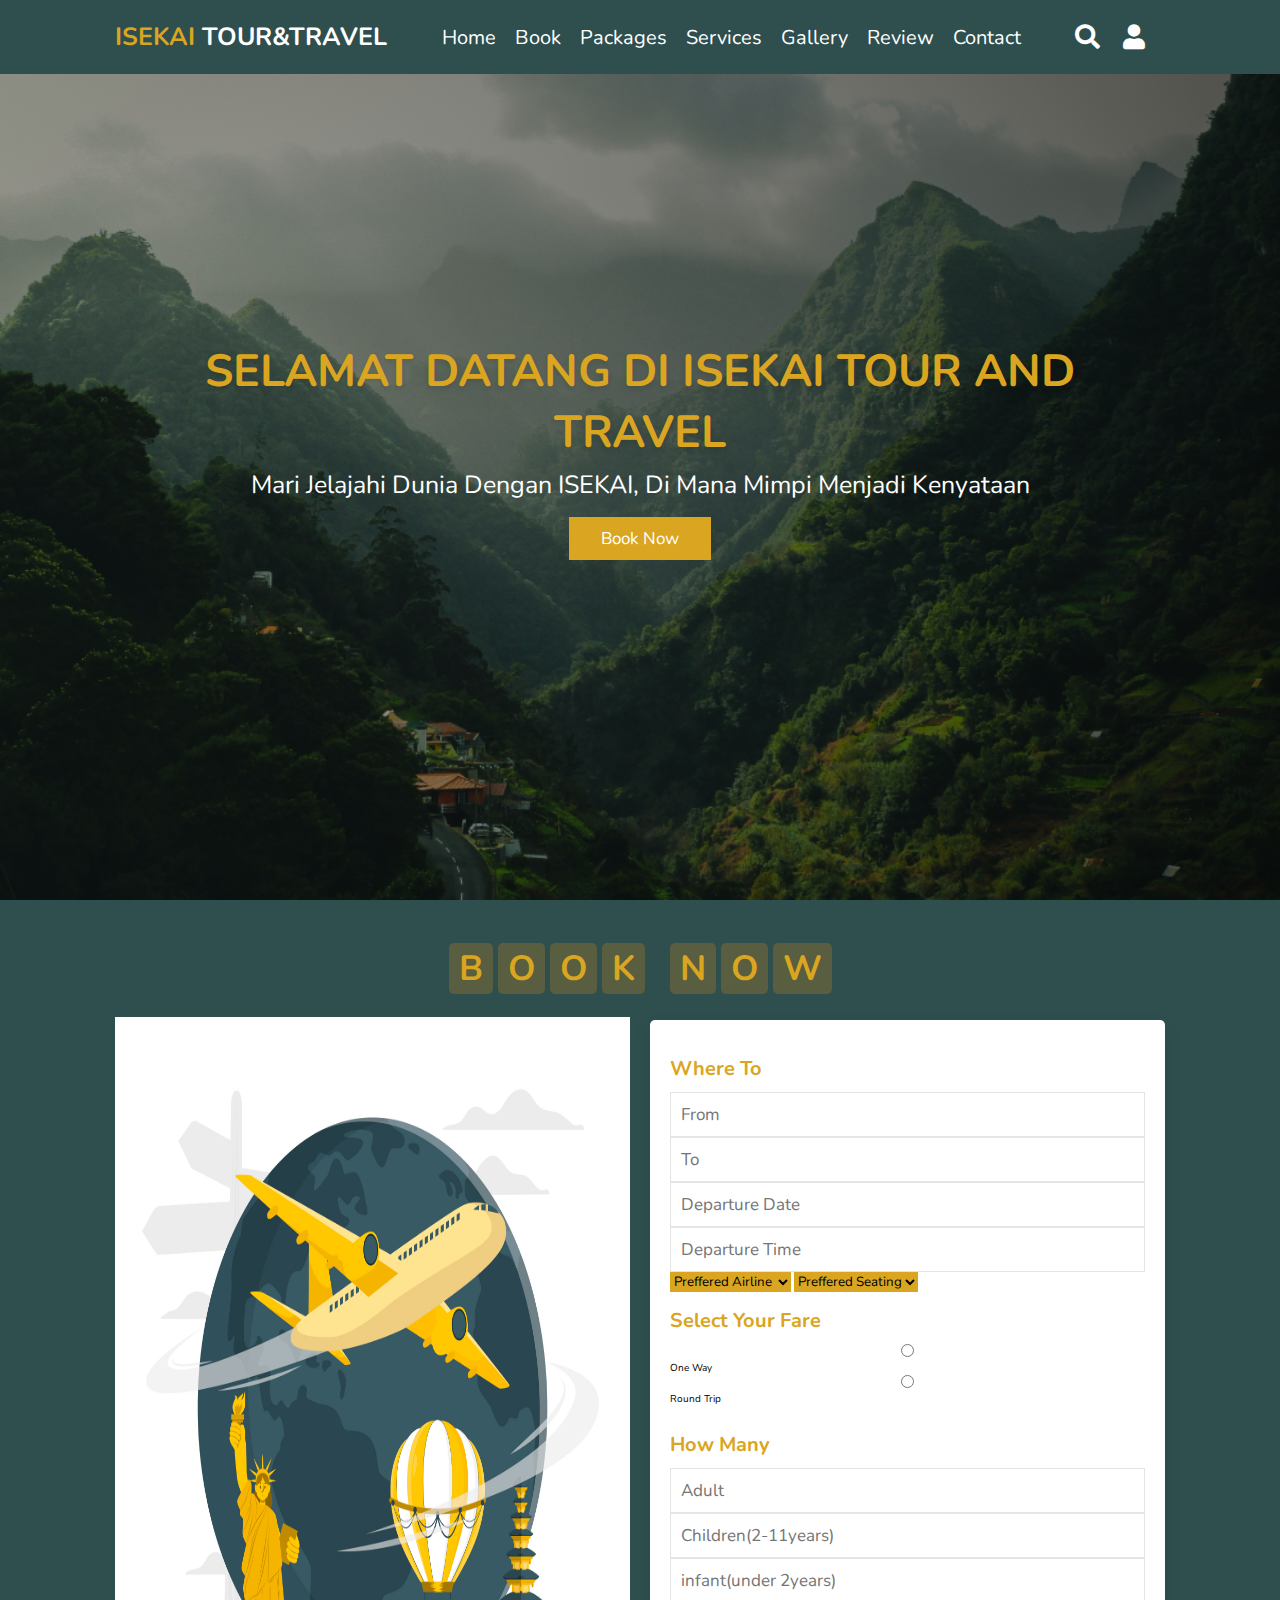
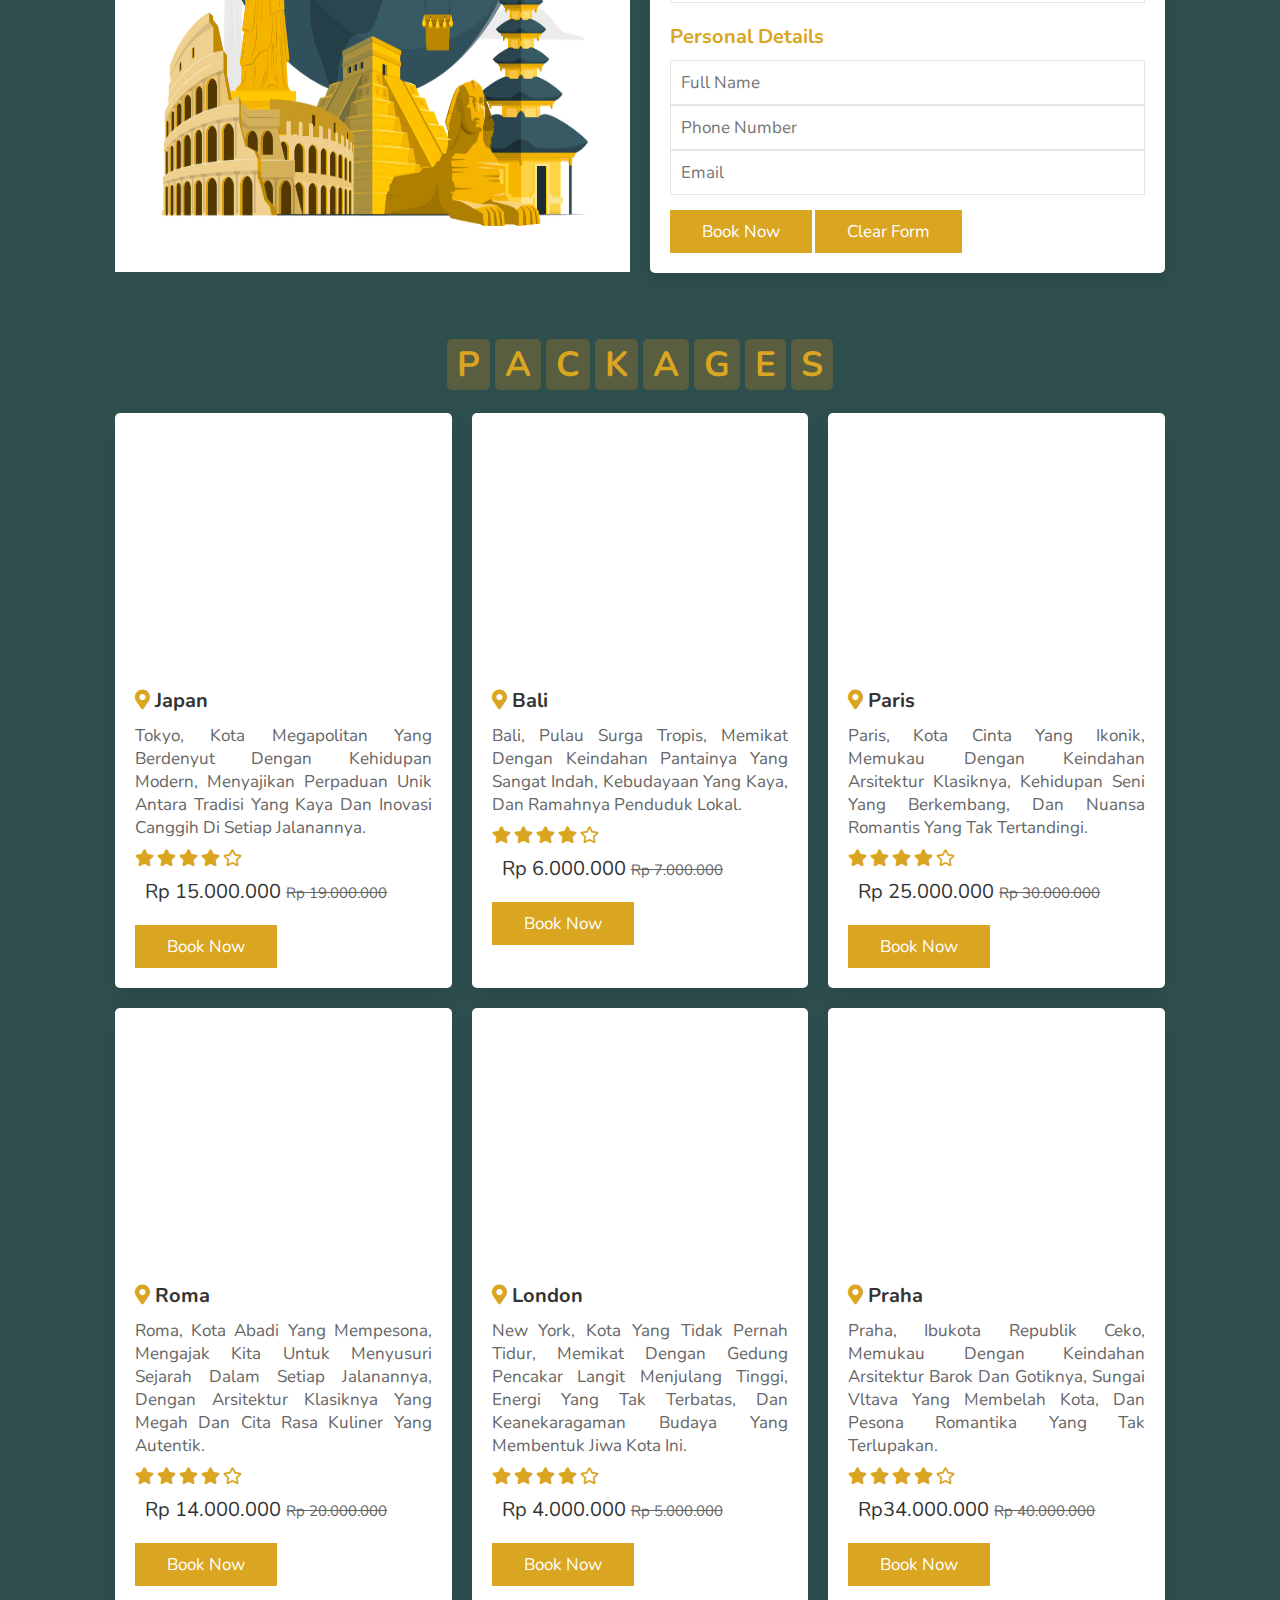
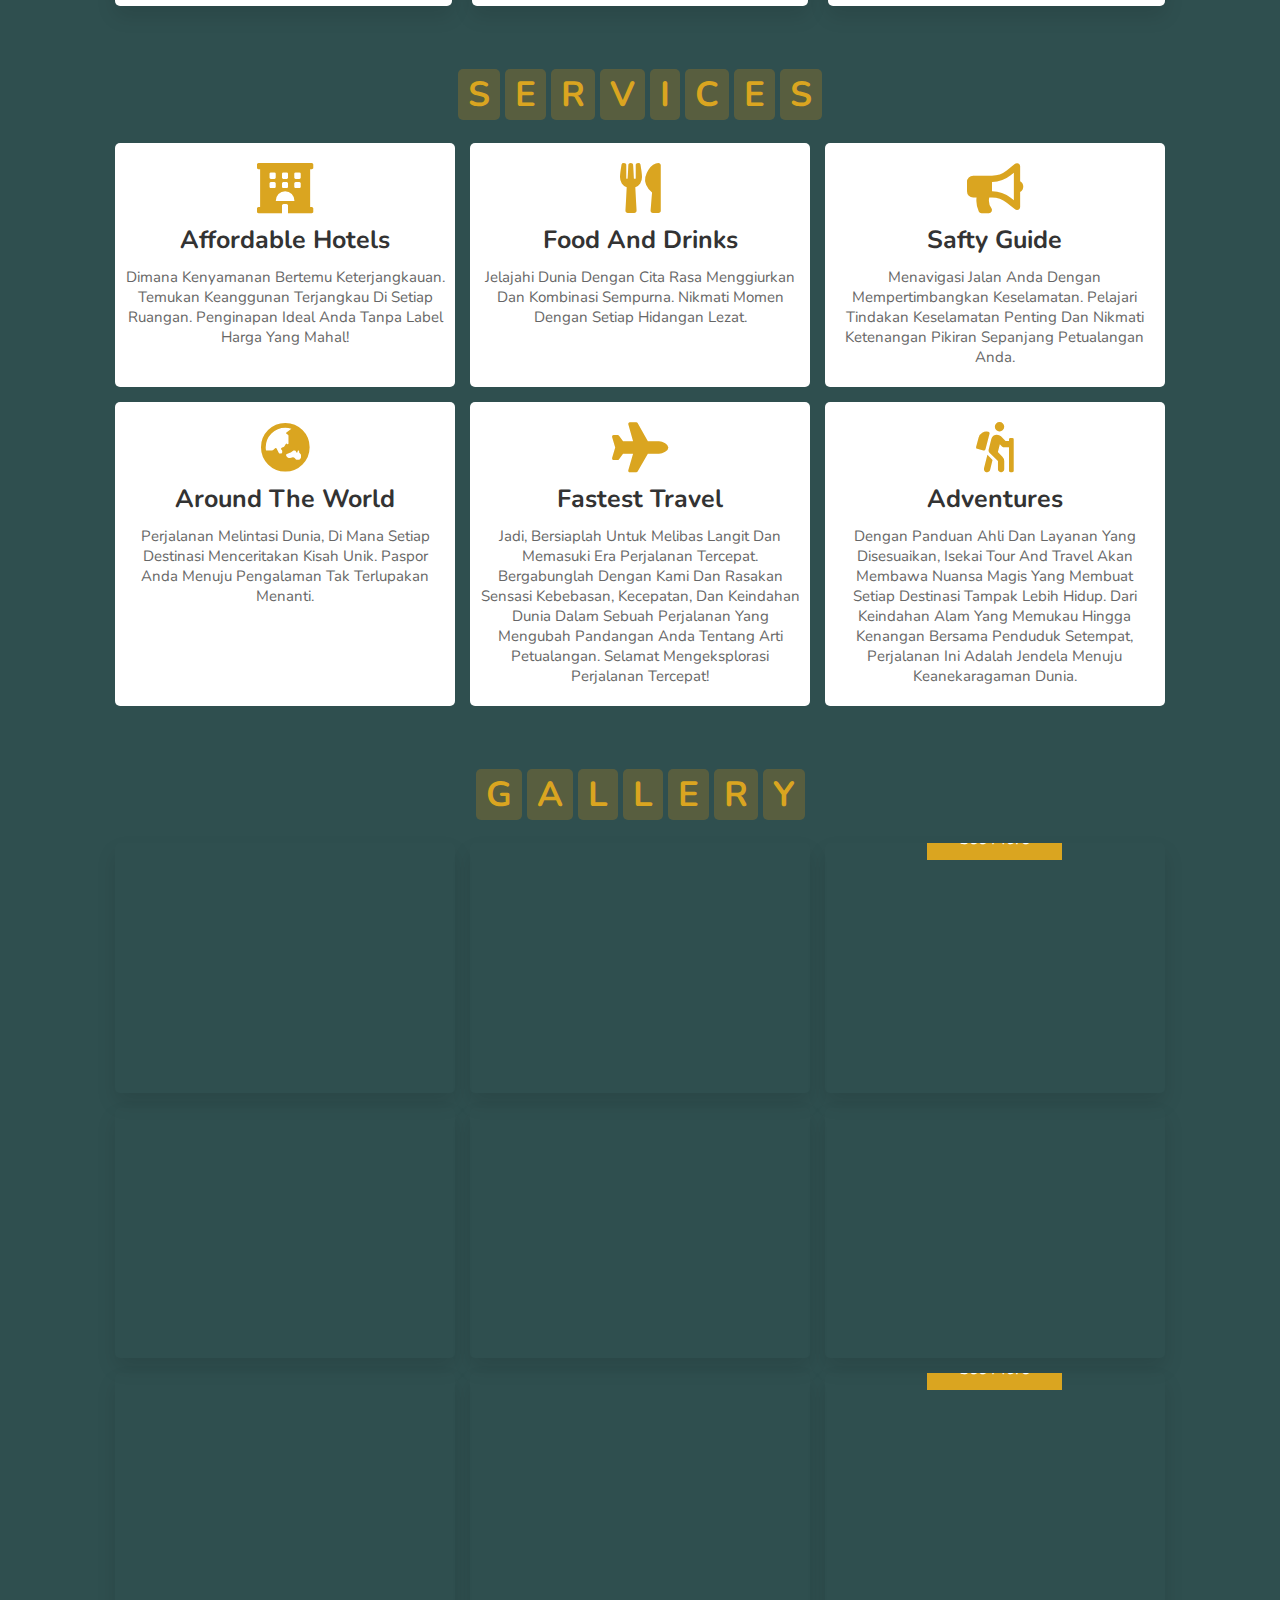
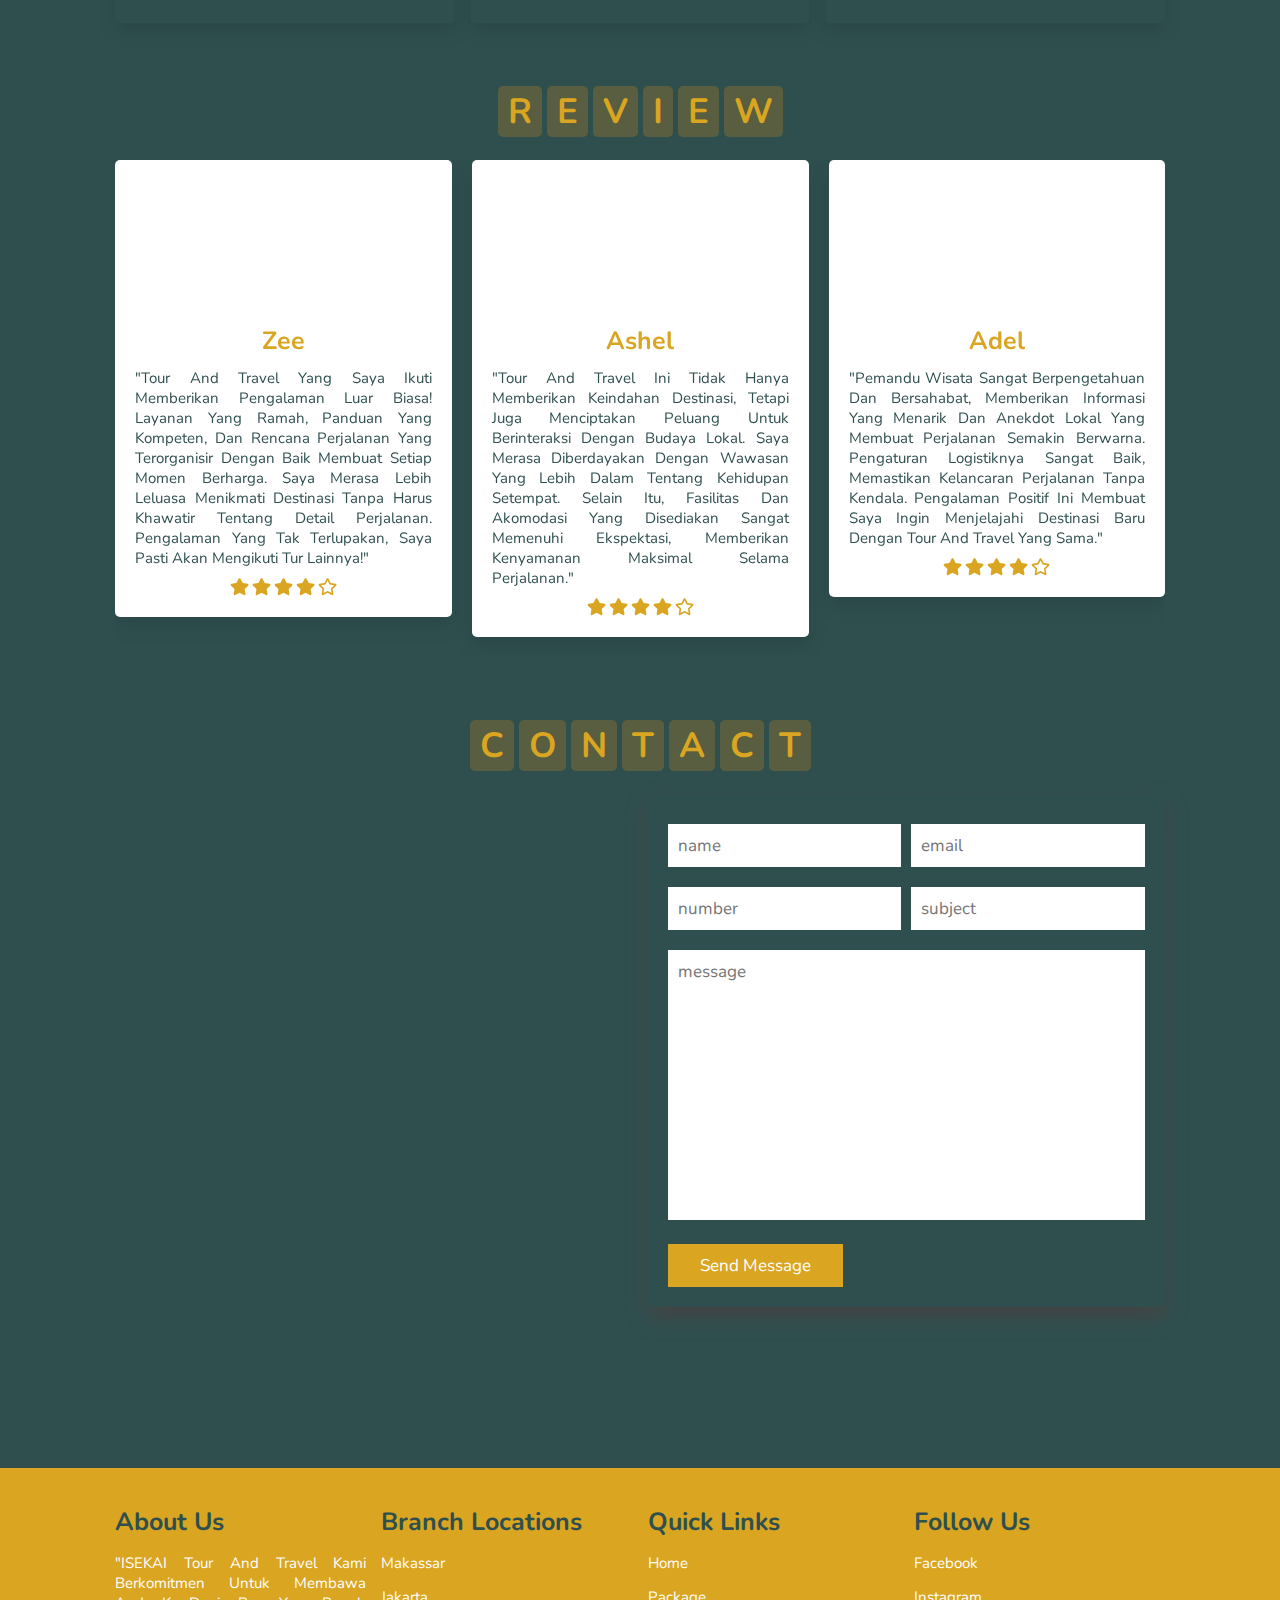
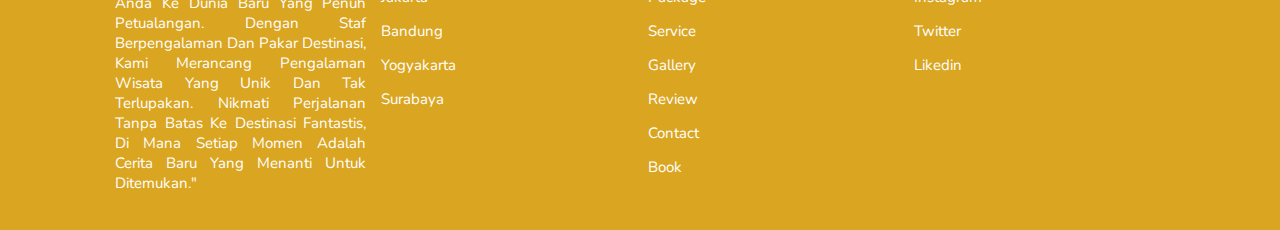
==== cps.html @ 2e924a00 "first commit" ====
<!DOCTYPE html>
<html lang="en">

<head>
    <meta charset="UTF-8">
    <meta http-equiv="X-UA-Compatible" content="IE=edge">
    <meta name="viewport" content="width=device-width, initial-scale=1.0">
    <title>isekai tour and travel </title>

    <link rel="stylesheet" href="https://cdn.jsdelivr.net/npm/swiper@11/swiper-bundle.min.css" />

    <link rel="stylesheet" href="https://cdnjs.cloudflare.com/ajax/libs/font-awesome/5.15.3/css/all.min.css">
    <link rel="stylesheet" href="CSS/cps.css">
</head>

<body>




    <script src="https://cdn.jsdelivr.net/npm/swiper@11/swiper-bundle.min.js"></script>
    <script src="JS/cps.js" defer></script>
    </head>
</body>


<header>

    <div id="menu-bar" class="fas fa-bars"></div>

    <a href="#" class="logo"><span>ISEKAI</span> tour&travel</a>
    <nav class="navbar">
        <a href="#home">home</a>
        <a href="#book">book</a>
        <a href="#packages">packages</a>
        <a href="#services">services</a>
        <a href="#gallery">gallery</a>
        <a href="#review">review</a>
        <a href="#contact">contact</a>
    </nav>

    <div class="icons">
        <i class="fas fa-search" id="search-btn"></i>
        <i class="fas fa-user" id="login-btn"></i>
    </div>

    <form action="" class="search-bar-container">
        <input type="search" id="search-bar" placeholder="search here...">
        <label for="search-bar" class="fas fa-search"></label>
    </form>
</header>





<div class="login-form-container">
    <i class="fas fa-times" id="form-close"></i>
    <form action="">
        <h3>login</h3>
        <input type="email" class="box" placeholder="enter your email">
        <input type="password" class="box" placeholder="enter your password">
        <input type="submit" value="login now" class="btn">
        <input type="checkbox" id="remember">
        <label for="remember">Remember me</label>
        <p>forgrt password? <a href="#">click here</a></p>
        <p>don't have and account? <a href="#">register now</a></p>
    </form>
</div>



<section class="home" id="home">
    <div class="content">

        <h3>Selamat datang di ISEKAI Tour and Travel</h3>
        <p> Mari jelajahi dunia dengan ISEKAI, di mana mimpi menjadi kenyataan</p>
        <a href="#" class="btn">book now</a>
    </div>
</section>



<section class="book" id="book">
    <h1 class="heading">
        <span>b</span>
        <span>o</span>
        <span>o</span>
        <span>k</span>
        <span class="space"></span>
        <span>n</span>
        <span>o</span>
        <span>w</span>
    </h1>
    <div class="row">

        <div class="image">
            <img src="asset/9388901.jpg" alt="">
        </div>

        <form action="">
            <div class="inputBox">
                <h3>where to</h3>
                <input type="text" id="input-group" placeholder="From">
                <input type="text" id="input-group" placeholder="To">
                <input type="text" id="input-group" placeholder="Departure Date">
                <input type="text" id="input-group" placeholder="Departure Time">
                <select id="input-group" style="background: goldenrod;">
                    <option value="">Preffered Airline</option>
                    <option value="">Garuda</option>
                    <option value="">Citilink</option>
                    <option value="">Sriwijaya</option>
                    <option value="">Lion air</option>
                    <option value="">Air Asia</option>
                    <option value="">QATAR Airways</option>
                    <option value="">Emirates</option>
                    <option value="">ETIHAD Airways</option>
                </select>
                <select id="input-group" style="background: goldenrod;">
                    <option value="">Preffered Seating</option>
                    <option value="">Economy Class</option>
                    <option value="">Business Class</option>
                    <option value="">First Class</option>
                </select>
                <div class="inputBox">
                    <h3>Select Your Fare</h3>
                    <input type="radio" id="input-group" name="r">
                    <label class="text-white" for="input-group">One Way</label>
                    <input type="radio" id="input-group" name="r">
                    <label class="text-white" for="input-group">Round Trip</label>
                </div>
            </div>
            <div class="inputBox">
                <h3>how many</h3>
                <input type="number" id="input-group" placeholder="Adult">
                <input type="number" id="input-group" placeholder="Children(2-11years)">
                <input type="number" id="input-group" placeholder="infant(under 2years)">
            </div>
            <div class="inputBox">
                <h3>Personal Details</h3>
                <input type="text" id="input-group" placeholder="Full Name">
                <input type="number" id="input-group" placeholder="Phone Number">
                <input type="email" id="input-group1" placeholder="Email">
            </div>
            <input type="submit" class="btn" value="book now">
            <button type="reset" class="btn btn-primary">Clear Form</button>
        </form>
    </div>
</section>




<section class="packages" id="packages">
    <h1 class="heading">
        <span>p</span>
        <span>a</span>
        <span>c</span>
        <span>k</span>
        <span>a</span>
        <span>g</span>
        <span>e</span>
        <span>s</span>

    </h1>

    <div class="box-container">
        <div class="box">
            <img decoding="async" src="asset/tokyo-cityscape-skyline.jpg" alt="">
            <div class="content">
                <h3><i class="fas fa-map-marker-alt"></i> japan </h3>
                <p>Tokyo, kota megapolitan yang berdenyut dengan kehidupan modern, menyajikan perpaduan unik antara
                    tradisi yang kaya dan inovasi canggih di setiap jalanannya.</p>
                <div class="stars">
                    <i class="fas fa-star"></i>
                    <i class="fas fa-star"></i>
                    <i class="fas fa-star"></i>
                    <i class="fas fa-star"></i>
                    <i class="far fa-star"></i>
                </div>
                <div class="price"> Rp 15.000.000 <span>Rp 19.000.000</span></div>
                <a href="#" class="btn">book now</a>
            </div>
        </div>

        <div class="box">
            <img decoding="async" src="asset/bali.jpg" alt="">
            <div class="content">
                <h3><i class="fas fa-map-marker-alt"></i> Bali </h3>
                <p>Bali, pulau surga tropis, memikat dengan keindahan pantainya yang sangat indah, kebudayaan yang kaya,
                    dan ramahnya penduduk lokal.</p>
                <div class="stars">
                    <i class="fas fa-star"></i>
                    <i class="fas fa-star"></i>
                    <i class="fas fa-star"></i>
                    <i class="fas fa-star"></i>
                    <i class="far fa-star"></i>
                </div>
                <div class="price"> Rp 6.000.000 <span>Rp 7.000.000 </span></div>
                <a href="#" class="btn">book now</a>
            </div>
        </div>

        <div class="box">
            <img decoding="async" src="asset/paris.jpg" alt="">
            <div class="content">
                <h3><i class="fas fa-map-marker-alt"></i> Paris </h3>
                <p>Paris, kota cinta yang ikonik, memukau dengan keindahan arsitektur klasiknya, kehidupan seni yang
                    berkembang, dan nuansa romantis yang tak tertandingi.</p>
                <div class="stars">
                    <i class="fas fa-star"></i>
                    <i class="fas fa-star"></i>
                    <i class="fas fa-star"></i>
                    <i class="fas fa-star"></i>
                    <i class="far fa-star"></i>
                </div>
                <div class="price"> Rp 25.000.000 <span>Rp 30.000.000 </span></div>
                <a href="#" class="btn">book now</a>
            </div>
        </div>

        <div class="box">
            <img decoding="async" src="asset/roma.jpg" alt="">
            <div class="content">
                <h3><i class="fas fa-map-marker-alt"></i> Roma </h3>
                <p>
                    Roma, kota abadi yang mempesona, mengajak kita untuk menyusuri sejarah dalam setiap jalanannya,
                    dengan arsitektur klasiknya yang megah dan cita rasa kuliner yang autentik.</p>
                <div class="stars">
                    <i class="fas fa-star"></i>
                    <i class="fas fa-star"></i>
                    <i class="fas fa-star"></i>
                    <i class="fas fa-star"></i>
                    <i class="far fa-star"></i>
                </div>
                <div class="price"> Rp 14.000.000 <span>Rp 20.000.000 </span></div>
                <a href="#" class="btn">book now</a>
            </div>
        </div>

        <div class="box">
            <img decoding="async" src="asset/newyork.jpg" alt="">
            <div class="content">
                <h3><i class="fas fa-map-marker-alt"></i> London </h3>
                <p>
                    New York, kota yang tidak pernah tidur, memikat dengan gedung pencakar langit menjulang tinggi,
                    energi yang tak terbatas, dan keanekaragaman budaya yang membentuk jiwa kota ini.</p>
                <div class="stars">
                    <i class="fas fa-star"></i>
                    <i class="fas fa-star"></i>
                    <i class="fas fa-star"></i>
                    <i class="fas fa-star"></i>
                    <i class="far fa-star"></i>
                </div>
                <div class="price"> Rp 4.000.000 <span>Rp 5.000.000 </span></div>
                <a href="#" class="btn">book now</a>
            </div>
        </div>

        <div class="box">
            <img decoding="async" src="asset/chezky.jpg" alt="">
            <div class="content">
                <h3><i class="fas fa-map-marker-alt"></i> Praha </h3>
                <p>Praha, ibukota Republik Ceko, memukau dengan keindahan arsitektur barok dan gotiknya, sungai Vltava
                    yang membelah kota, dan pesona romantika yang tak terlupakan.</p>
                <div class="stars">
                    <i class="fas fa-star"></i>
                    <i class="fas fa-star"></i>
                    <i class="fas fa-star"></i>
                    <i class="fas fa-star"></i>
                    <i class="far fa-star"></i>
                </div>
                <div class="price"> Rp34.000.000 <span>Rp 40.000.000</span></div>
                <a href="#" class="btn">book now</a>
            </div>
        </div>
    </div>
</section>






<section class="services" id="services">
    <h1 class="heading">
        <span>s</span>
        <span>e</span>
        <span>r</span>
        <span>v</span>
        <span>i</span>
        <span>c</span>
        <span>e</span>
        <span>s</span>
    </h1>

    <div class="box-container">
        <div class="box">
            <i class="fas fa-hotel"></i>
            <h3>affordable hotels</h3>
            <p>Dimana Kenyamanan Bertemu Keterjangkauan. Temukan Keanggunan Terjangkau di Setiap Ruangan. Penginapan
                Ideal Anda Tanpa Label Harga yang Mahal!</p>
        </div>
        <div class="box">
            <i class="fas fa-utensils"></i>
            <h3>food and drinks</h3>
            <p>Jelajahi Dunia dengan Cita Rasa Menggiurkan dan Kombinasi Sempurna. Nikmati Momen dengan Setiap Hidangan
                Lezat.</p>
        </div>
        <div class="box">
            <i class="fas fa-bullhorn"></i>
            <h3>safty guide</h3>
            <p>Menavigasi Jalan Anda dengan mempertimbangkan Keselamatan. Pelajari Tindakan Keselamatan Penting dan
                Nikmati Ketenangan Pikiran Sepanjang Petualangan Anda.</p>
        </div>
        <div class="box">
            <i class="fas fa-globe-asia"></i>
            <h3>around the world</h3>
            <p>Perjalanan Melintasi Dunia, Di Mana Setiap Destinasi Menceritakan Kisah Unik. Paspor Anda menuju
                Pengalaman Tak Terlupakan Menanti.</p>
        </div>
        <div class="box">
            <i class="fas fa-plane"></i>
            <h3>fastest travel</h3>
            <p>Jadi, bersiaplah untuk melibas langit dan memasuki era perjalanan tercepat. Bergabunglah dengan kami dan
                rasakan sensasi kebebasan, kecepatan, dan keindahan dunia dalam sebuah perjalanan yang mengubah
                pandangan Anda tentang arti petualangan. Selamat mengeksplorasi perjalanan tercepat!</p>
        </div>
        <div class="box">
            <i class="fas fa-hiking"></i>
            <h3>adventures</h3>
            <p>Dengan panduan ahli dan layanan yang disesuaikan, isekai tour and travel akan membawa nuansa magis yang
                membuat setiap destinasi tampak lebih hidup. Dari keindahan alam yang memukau hingga kenangan bersama
                penduduk setempat, perjalanan ini adalah jendela menuju keanekaragaman dunia.</p>
        </div>
    </div>
</section>






<section class="gallery" id="gallery">
    <h1 class="heading">
        <span>g</span>
        <span>a</span>
        <span>l</span>
        <span>l</span>
        <span>e</span>
        <span>r</span>
        <span>y</span>
    </h1>


    <div class="box-container">
        <div class="box">
            <img decoding="async" src="asset/tr1.jpg" alt="">
            <div class="content">
                <h3>amazing places</h3>
                <p>Mengelilingi keajaiban sejarah dan keindahan arsitektur di Roma bersama tour and travel, sebuah
                    pengalaman yang tak terlupakan.</p>
                <a href="#" class="btn">see more</a>
            </div>
        </div>
        <div class="box">
            <img decoding="async" src="asset/tr2.jpg" alt="">
            <div class="content">
                <h3>amazing places</h3>
                <p>
                    "Menikmati pesona romantisme Paris melalui perjalanan yang diselenggarakan oleh tour and travel,
                    suatu pengalaman yang memikat hati.</p>
                <a href="#" class="btn">see more</a>
            </div>
        </div>
        <div class="box">
            <img decoding="async" src="asset/tr3.jpg" alt="">
            <div class="content">
                <h3>amazing places</h3>
                <p>Merasakan pesona spiritual dan keindahan alam Nusa Penida melalui perjalanan ajaib bersama tour and
                    travel, sebuah pengalaman yang menghubungkan dengan kekayaan budaya dan kealamian pulau ini.</p>
                <a href="#" class="btn">see more</a>
            </div>
        </div>
        <div class="box">
            <img decoding="async" src="asset/tr4.jpg" alt="">
            <div class="content">
                <h3>amazing places</h3>
                <p>Menyelami kehidupan futuristik dan keunikan budaya di Tokyo melalui tour and travel, suatu
                    petualangan yang menghadirkan keajaiban modern dan tradisional.</p>
                <a href="#" class="btn">see more</a>
            </div>
        </div>
        <div class="box">
            <img decoding="async" src="asset/tr5.jpg" alt="">
            <div class="content">
                <h3>amazing places</h3>
                <p>Menjelajahi pesona kota Amsterdam yang penuh warna dan keindahan alamnya melalui layanan tour and
                    travel, suatu perjalanan yang memukau dan memikat jiwa.</p>
                <a href="#" class="btn">see more</a>
            </div>
        </div>
        <div class="box">
            <img decoding="async" src="asset/tr6.jpg" alt="">
            <div class="content">
                <h3>amazing places</h3>
                <p>Menyaksikan gemerlapnya kota New York dengan skyline yang megah, bersama tour and travel untuk
                    pengalaman tak terlupakan di pusat kreativitas dan kehidupan perkotaan.</p>
                <a href="#" class="btn">see more</a>
            </div>
        </div>
        <div class="box">
            <img decoding="async" src="asset/tr7.jpg" alt="">
            <div class="content">
                <h3>amazing places</h3>
                <p>Menyelami hiruk-pikuk kota Tokyo, dari gemerlapnya pusat perbelanjaan hingga ketenangan taman-taman
                    tradisional, bersama tour and travel untuk merasakan keajaiban kontras dalam satu perjalanan.</p>
                <a href="#" class="btn">see more</a>
            </div>
        </div>
        <div class="box">
            <img decoding="async" src="asset/tr8.jpg" alt="">
            <div class="content">
                <h3>amazing places</h3>
                <p>Menyusuri kecantikan alam Thailand, menjelajahi kuil-kuil megah, dan menikmati kelezatan masakan
                    lokal bersama tour and travel, sebuah petualangan yang memperkaya jiwa di tanah Thai.</p>
                <a href="#" class="btn">see more</a>
            </div>
        </div>
        <div class="box">
            <img decoding="async" src="asset/tr9.jpg" alt="">
            <div class="content">
                <h3>amazing places</h3>
                <p>Menemukan surga bawah laut dan keindahan pulau tersembunyi di Raja Ampat, melalui petualangan
                    eksploratif bersama tour and travel yang membuka pintu ke keajaiban alam yang belum tersentuh.</p>
                <a href="#" class="btn">see more</a>
            </div>
        </div>
    </div>
</section>





<section class="review" id="review">
    <h1 class="heading">
        <span>r</span>
        <span>e</span>
        <span>v</span>
        <span>i</span>
        <span>e</span>
        <span>w</span>
    </h1>
    <div class="swiper mySwiper review-slider">
        <div class="swiper-wrapper wrapper">
            <div class="swiper-slide">
                <div class="box">
                    <img decoding="async" src="asset/r1.jpg" alt="">
                    <h3>Zee</h3>
                    <p>"Tour and travel yang saya ikuti memberikan pengalaman luar biasa! Layanan yang ramah, panduan
                        yang kompeten, dan rencana perjalanan yang terorganisir dengan baik membuat setiap momen
                        berharga. Saya merasa lebih leluasa menikmati destinasi tanpa harus khawatir tentang detail
                        perjalanan. Pengalaman yang tak terlupakan, saya pasti akan mengikuti tur lainnya!"</p>
                    <div class="stars">
                        <i class="fas fa-star"></i>
                        <i class="fas fa-star"></i>
                        <i class="fas fa-star"></i>
                        <i class="fas fa-star"></i>
                        <i class="far fa-star"></i>
                    </div>
                </div>
            </div>

            <div class="swiper-slide">
                <div class="box">
                    <img decoding="async" src="asset/r2.jpg" alt="">
                    <h3>Ashel</h3>
                    <p>
                        "Tour and travel ini tidak hanya memberikan keindahan destinasi, tetapi juga menciptakan peluang
                        untuk berinteraksi dengan budaya lokal. Saya merasa diberdayakan dengan wawasan yang lebih dalam
                        tentang kehidupan setempat. Selain itu, fasilitas dan akomodasi yang disediakan sangat memenuhi
                        ekspektasi, memberikan kenyamanan maksimal selama perjalanan."</p>
                    <div class="stars">
                        <i class="fas fa-star"></i>
                        <i class="fas fa-star"></i>
                        <i class="fas fa-star"></i>
                        <i class="fas fa-star"></i>
                        <i class="far fa-star"></i>
                    </div>
                </div>
            </div>

            <div class="swiper-slide">
                <div class="box">
                    <img decoding="async" src="asset/r3.jpg" alt="">
                    <h3>Adel</h3>
                    <p>"Pemandu wisata sangat berpengetahuan dan bersahabat, memberikan informasi yang menarik dan
                        anekdot lokal yang membuat perjalanan semakin berwarna. Pengaturan logistiknya sangat baik,
                        memastikan kelancaran perjalanan tanpa kendala. Pengalaman positif ini membuat saya ingin
                        menjelajahi destinasi baru dengan tour and travel yang sama."</p>
                    <div class="stars">
                        <i class="fas fa-star"></i>
                        <i class="fas fa-star"></i>
                        <i class="fas fa-star"></i>
                        <i class="fas fa-star"></i>
                        <i class="far fa-star"></i>
                    </div>
                </div>
            </div>

            <div class="swiper-slide">
                <div class="box">
                    <img decoding="async" src="asset/r5.jpg" alt="">
                    <h3>Freya</h3>
                    <p>"Saya sangat bersyukur telah memilih layanan tour and travel untuk liburan saya. Beragam pilihan
                        tur memungkinkan saya menyesuaikan pengalaman sesuai minat pribadi. Kombinasi antara kebebasan
                        eksplorasi dan panduan ahli menciptakan liburan yang menyenangkan dan berkesan. Dukungan penuh
                        dari tim tour and travel membuat perjalanan saya menjadi lebih lancar dan tanpa beban."</p>
                    <div class="stars">
                        <i class="fas fa-star"></i>
                        <i class="fas fa-star"></i>
                        <i class="fas fa-star"></i>
                        <i class="fas fa-star"></i>
                        <i class="far fa-star"></i>
                    </div>
                </div>
            </div>
        </div>
    </div>
</section>



<section class="contact" id="contact">
    <h1 class="heading">
        <span>c</span>
        <span>o</span>
        <span>n</span>
        <span>t</span>
        <span>a</span>
        <span>c</span>
        <span>t</span>
    </h1>
    <div class="row">
        <div class="img">
            <img decoding="async" src="asset/ggl.jpg" alt="">
        </div>
        <form action="">
            <div class="inputBox">
                <input type="text" placeholder="name">
                <input type="email" placeholder="email">
            </div>
            <div class="inputBox">
                <input type="number" placeholder="number">
                <input type="text" placeholder="subject">
            </div>
            <textarea placeholder="message" name="" cols="30" rows="10"></textarea>
            <input type="submit" class="btn" value="send message">
        </form>
    </div>
</section>





<section class="brand-container">
    <div class="swiper mySwiper brand-slider">
        <div class="swiper-wrapper wrapper">
            <div class="swiper-slide"><img decoding="async" src="maskapai/garuda.png" alt=""></div>
            <div class="swiper-slide"><img decoding="async" src="maskapai/citilink.png" alt=""></div>
            <div class="swiper-slide"><img decoding="async" src="maskapai/pol.png" alt=""></div>
            <div class="swiper-slide"><img decoding="async" src="maskapai/emirates.png" alt=""></div>
            <div class="swiper-slide"><img decoding="async" src="maskapai/etihad.png" alt=""></div>
            <div class="swiper-slide"><img decoding="async" src="maskapai/ion].png" alt=""></div>
            <div class="swiper-slide"><img decoding="async" src="maskapai/qatar.png" alt="">
            </div>
        </div>
</section>


<section class="footer">
    <div class="box-container">
        <div class="box">
            <h3>about us</h3>
            <p>
                "ISEKAI Tour and Travel kami berkomitmen untuk membawa Anda ke dunia baru yang penuh petualangan. Dengan
                staf berpengalaman dan pakar destinasi, kami merancang pengalaman wisata yang unik dan tak terlupakan.
                Nikmati perjalanan tanpa batas ke destinasi fantastis, di mana setiap momen adalah cerita baru yang
                menanti untuk ditemukan."</p>
        </div>
        <div class="box">
            <h3>branch locations</h3>
            <a href="#">Makassar</a>
            <a href="#">Jakarta</a>
            <a href="#">Bandung</a>
            <a href="#">Yogyakarta</a>
            <a href="#">Surabaya</a>
        </div>
        <div class="box">
            <h3>quick links</h3>
            <a href="#">home</a>
            <a href="#">package</a>
            <a href="#">service</a>
            <a href="#">gallery</a>
            <a href="#">review</a>
            <a href="#">contact</a>
            <a href="#">book</a>
        </div>
        <div class="box">
            <h3>follow us</h3>
            <a href="#">facebook</a>
            <a href="#">instagram</a>
            <a href="#">twitter</a>
            <a href="#">likedin</a>
        </div>
    </div>
---- CSS/cps.css ----
@import url('https://fonts.googleapis.com/css2?family=Nunito:wght@200;300;400;600;700&display=swap');

:root{
    --goldenrod:#daa520;
    background-color: darkslategray;
}

*{
    font-family: 'Nunito', sans-serif;
    margin: 0;
    padding: 0;
    box-sizing: border-box;
    text-transform: capitalize;
    outline: none;
    border: none;
    text-decoration: none;
    transition: all .2s linear;
}

*::selection{
    background:var(--goldenrod);
    color:#fff;
}

html{
    font-size:62.5%;
    overflow-x: hidden;
    scroll-padding-top: 6rem;
    scroll-behavior: smooth;
}

section{
    padding:2rem 9%;
}

.heading{
    text-align: center;
    padding:2.5rem 0;
}

.heading span{
   font-size: 3.5rem;
   background:rgba(255, 155, 0, .2);
   color:goldenrod;
   border-radius: .5rem;
   padding: .2rem 1rem;
}
.heading span.space{
    background:none;
}

.btn{
    display: inline-block;
    margin-top:1rem;
    background:var(--goldenrod);
    color:#fff;
    padding:.8rem 3rem;
    border: .2rem solid var(--goldenrod);
    cursor:pointer;
    font-size: 1.7rem;
}

.btn:hover{
    background: rgba(255,165,0,.2);
    color:var(--goldenrod);
}

header{
    position:fixed;
    top:0;
    left:0;
    right:0;
    background:darkslategray;
    z-index: 1000;
    display:flex;
    align-items:center;
    justify-content:space-between;
    padding: 2rem 9%;
}

header .logo{
    font-size: 2.5rem;
    font-weight: bolder;
    color: #fff;
    text-transform: uppercase;
}

header .logo span{
    color: var(--goldenrod);
}

header .navbar a{
    color: white;
    font-size: 2rem;
    margin: .8rem;
}
header .navbar a:hover{
    color:goldenrod;
}

header .icons i{
    font-size: 2.5rem;
    color: #fff;
    cursor:pointer;
    margin-right: 2rem;
}

header .icons i:hover{
    color: var(--goldenrod);
}

header .search-bar-container{
    position:absolute;
    top:100%;
    left: 0;
    right:0;
    padding:1.5rem 2rem;
    background:darkslategray;
    border-top: .1rem solid rgba(255,255,255,.2);
    display:flex;
    align-items:center;
    z-index:1001;
    clip-path: polygon(0 0, 100% 0, 100% 0, 0 0);
}

header .search-bar-container.active{
    clip-path: polygon(0 0, 100% 0, 100% 100%, 0 100%);
}

header .search-bar-container #search-bar{
    width:100%;
    padding:1rem;
    text-transform: none;
    color:goldenrod;
    font-size: 1.7rem;
    border-radius: .5rem;
}

header .search-bar-container label{
    color:#fff;
    cursor:pointer;
    font-size: 3rem;
    margin-left: 1.5rem;
}

header .search-bar-container label:hover{
    color: var(--goldenrod);
}

.login-form-container{
    position:fixed;
    top: -120%;
    left: 0;
    z-index: 10000;
    min-height: 100vh;
    width: 100%;
    background:rgba(0, 0,0,.7);
    display: flex;
    align-items:center;
    justify-content:center;

}

.login-form-container.active{
    top:0;
}

.login-form-container form{
    margin: 2rem;
    padding:1.5rem 2rem;
    border-radius: .5rem;
    background:#fff;
    width: 50rem;
}

.login-form-container form h3{
    font-size: 3rem;
    color: #444;
    text-transform: uppercase;
    text-align: center;
    padding:1rem 0;
}

.login-form-container form .box{
    width: 100%;
    padding:1rem;
    font-size: 1.7rem;
    color: #333;
    margin:.6rem 0;
    border: .1rem solid rgba(0,0,0,0.3);
    text-transform: none;
}

.login-form-container form .box:focus{
    border-color: var(--goldenrod);
}

.login-form-container form #remember{
    margin: 2rem 0;
}

.login-form-container form label{
    font-size: 1.5rem;
}

.login-form-container form .btn{
    display: block;
    width: 100%;
}

.login-form-container form p{
    padding:.5rem 0;
    font-size: 1.5rem;
    color: #666;
}

.login-form-container form p a{
    color:var(--goldenrod);
}

.login-form-container form p a:hover{
    color: #333;
    text-decoration:underline;
}

.login-form-container #form-close{
    position: absolute;
    top:2rem;
    right:3rem;
    font-size: 5rem;
    color: #fff;
    cursor: pointer;
}

#menu-bar{
    color: goldenrod;
    border:.1rem solid goldenrod;
    border-radius:.5rem;
    font-size: 3rem;
    padding:.5rem 1.2rem;
    cursor:pointer;
    display:none;
}

.home{
position: relative;
height: 100vh;
width: 100%;
background-image: linear-gradient(to left, rgba(0,0,0,0.6),rgba(0,0,0,0.3)),url(/asset/lp.jpg) ;
background-size: cover;
background-position: bottom center;
display: flex;
align-items: center;
justify-content: flex-start;
}

.home .content{
    text-align: center;
}

.home .content h3{
    font-size: 4.5rem;
    color: goldenrod;
    text-transform: uppercase;
    text-shadow: 0 .3rem .5rem rgba(0,0,0,.1);
}

.home .content p{
    font-size: 2.5rem;
    color: #fff;
   padding:.5rem 0;
}




.book .row{
    display:flex;
    flex-wrap: wrap;
    gap:2rem;
    align-items: center;
}

.book .row .image{
    flex: 1 1 40rem;
    
}

.book .row .image img{
    width: 100%;
    height: 855px;
}

.book .row form{
    flex: 1 1 40rem;
    padding:2rem;
    box-shadow:0 1rem 2rem rgba(0,0,0,.1);
    border-radius: .5rem;
    background-color: white;
}

.book .row form .inputBox{
    padding:.5rem 0;

}

.book .row form .inputBox input{
    width: 100%;
    padding:1rem;
    border:.1rem solid rgba(0,0,0,.1);
    font-size:1.7rem;
    color:#2f4f4f;
    text-transform: none;
}

.book .row form .inputBox h3{
    font-size: 2rem;
    padding:1rem 0;
    color:goldenrod;

}

.packages .box-container{
    display: flex;
    flex-wrap: wrap;
    gap:2rem;
}

.packages .box-container .box{
    flex: 1 1 30rem;
    border-radius: .5rem;
    overflow: hidden;
    box-shadow: 0 1rem 2rem rgba(0,0,0,.1);
    background-color: #fff;
}

.packages .box-container .box img{
    height:25rem;
    width: 100%;
    object-fit: cover;
}

.packages .box-container .box .content{
    padding:2rem;
}

.packages .box-container .box .content h3{
    font-size:2rem;
    color: #333;
}

.packages .box-container .box .content h3 i{
    color: var(--goldenrod);
}

.packages .box-container .box .content p{
    text-align: justify;
    font-size:1.7rem;
    color: #666;
    padding:1rem 0;
}

.packages .box-container .box .content .stars i{
    font-size:1.7rem;
    color: var(--goldenrod);
}

.packages .box-container .box .content .price{
    font-size: 2rem;
    color: #333;
    padding: 1rem;
}

.packages .box-container .box .content .price span{
    color: #666;
    font-size: 1.5rem;
    text-decoration: line-through;
}

.services .box-container{
    display:flex;
    flex-wrap: wrap;
    gap:1.5rem;
}

.services .box-container .box{
    flex: 1 1 30rem;
    border-radius: .5rem;
    padding: 1rem;
    text-align: center;
    background-color: white;
}

.services .box-container .box i{
    padding:1rem;
    font-size: 5rem;
    color: var(--goldenrod);
}

.services .box-container .box h3{
    font-size: 2.5rem;
    color:#333;
}

.services .box-container .box p{
    text-align: center;
    font-size: 1.5rem;
    color: #666;
    padding:1rem 0;
}

.services .box-container .box:hover{
    box-shadow: 0 1rem 2rem goldenrod;
  }


.gallery .box-container{
    display: flex;
    flex-wrap: wrap;
    gap:1.5rem;
}

.gallery .box-container .box{
    overflow: hidden;
    box-shadow: 0 1rem 2rem rgba(0,0,0,.1);
    border-radius: .5rem;
    flex: 1 1 30rem;
    height:25rem;
    position:relative;
}

.gallery .box-container .box img{
    height:100%;
    width: 100%;
    object-fit:cover;
}

.gallery .box-container .box .content{
    position: absolute;
    top: -100%;
    left: 0;
    height:100%;
    width: 100%;
    text-align: center;
    background:rgba(0, 0,0,.7);
    padding:2rem;
    padding-top:5rem;
}

.gallery .box-container .box:hover .content{
    top:0;
}

.gallery .box-container .box .content h3{
    font-size:2.5rem;
    color:var(--goldenrod);
}

.gallery .box-container .box .content p{
    font-size:1.5rem;
    color:#eee;
    padding:.5rem 0;
}

.review .review-slider{
    padding-bottom: 2rem;
  }

  .review .box{
    padding:2rem;
    text-align: center;
    box-shadow: 0 1rem 2rem rgba(0,0,0,.1);
    border-radius: .5rem;
    background-color: white;
  }

  .review .box img{
    height:13rem;
    width:13rem;
    border-radius: 50%;
    object-fit: cover;
    margin-bottom: 1rem;
  }

  .review .box h3{
    color:goldenrod;
    font-size: 2.5rem;
  }

  .review .box p{
    text-align: justify;
    color:darkslategray;
    font-size: 1.5rem;
    padding:1rem 0;
  }

  .review .box .stars i{
    color:goldenrod;
    font-size: 1.7rem;
  }

.contact .row{
    display: flex;
    flex-wrap: wrap;
    gap: 1.5rem;
}

.contact .row .img{
    flex: 1 1 35rem;
}

.contact .row .img img{
    width: 100%;
    height:500px;
}

.contact .row form{
    flex: 1 1 35rem;
    padding:2rem;
    box-shadow: 0 1rem 2rem #444;
    border-radius: .5rem;
    background: darkslategray;
}

.contact .row form .inputBox{
    display: flex;
    flex-wrap: wrap;
    justify-content:space-between;
}

.contact .row form .inputBox input,
.contact .row form textarea {
    width: 49%;
    margin: 1rem 0;
    padding:1rem;
    font-size: 1.7rem;
    color:#333;
    text-transform: none;
}

.contact .row form textarea{
    height:27rem;
    resize:none;
    width:100%;
}


.brand-container{
    justify-content: center;
    text-align:center;
    background-color: darkslategray;
}

.brand-container .swiper-slide img{
    width: 50%;
    justify-content: center;
    text-align: center;
    height: auto;
}

.footer{
    background:goldenrod;
  }

  .footer .box-container{
    display: flex;
    flex-wrap: wrap;
    gap:1.5rem;
  }

  .footer .box-container .box{
    padding:1rem 0;
    flex:1 1 25rem;
  }

  .footer .box-container .box h3{
    font-size: 2.5rem;
    padding:.7rem 0;
    color:darkslategray;
  }

  .footer .box-container .box p{
    text-align: justify;
    font-size: 1.5rem;
    padding:.7rem 0;
    color:white;
  }

  .footer .box-container .box a{
    display: block;
    font-size: 1.5rem;
    padding:.7rem 0;
    color:white;
  }

  .footer .box-container .box a:hover{
    color:darkslategray;
    text-decoration: underline;
  }

 















/* media queries */

@media (max-width:1200px){
    html{
        font-size:55%;
    }
}

@media (max-width:991px){
    header{
        padding:2rem;
    }
    section{
        padding:2rem;
    }
}

@media (max-width:768px){
    #menu-bar{
        display:initial;
    }
    header .navbar{
        position:absolute;
        top:100%;
        right:0;
        left:0;
        background:goldenrod;
        border-top: .1rem solid goldenrod;
        padding:1rem 2rem;
        clip-path: polygon(0 0, 100% 0, 100% 0, 0 0);
    }
    header .navbar.active{
        clip-path: polygon(0 0, 100% 0, 100% 100%, 0 100%);
    }
    header .navbar a{
        display:block;
        border-radius: .5rem;
        padding:1.5rem;
        margin:1.5rem 0;
        background: darkslategray;
    }
}

@media (max-width:450px){
    html{
        font-size:50%;
    }
    .heading span{
        font-size:2.5rem;
    }
    .contact .row form .inputBox input{
        width:100%;
    }
}
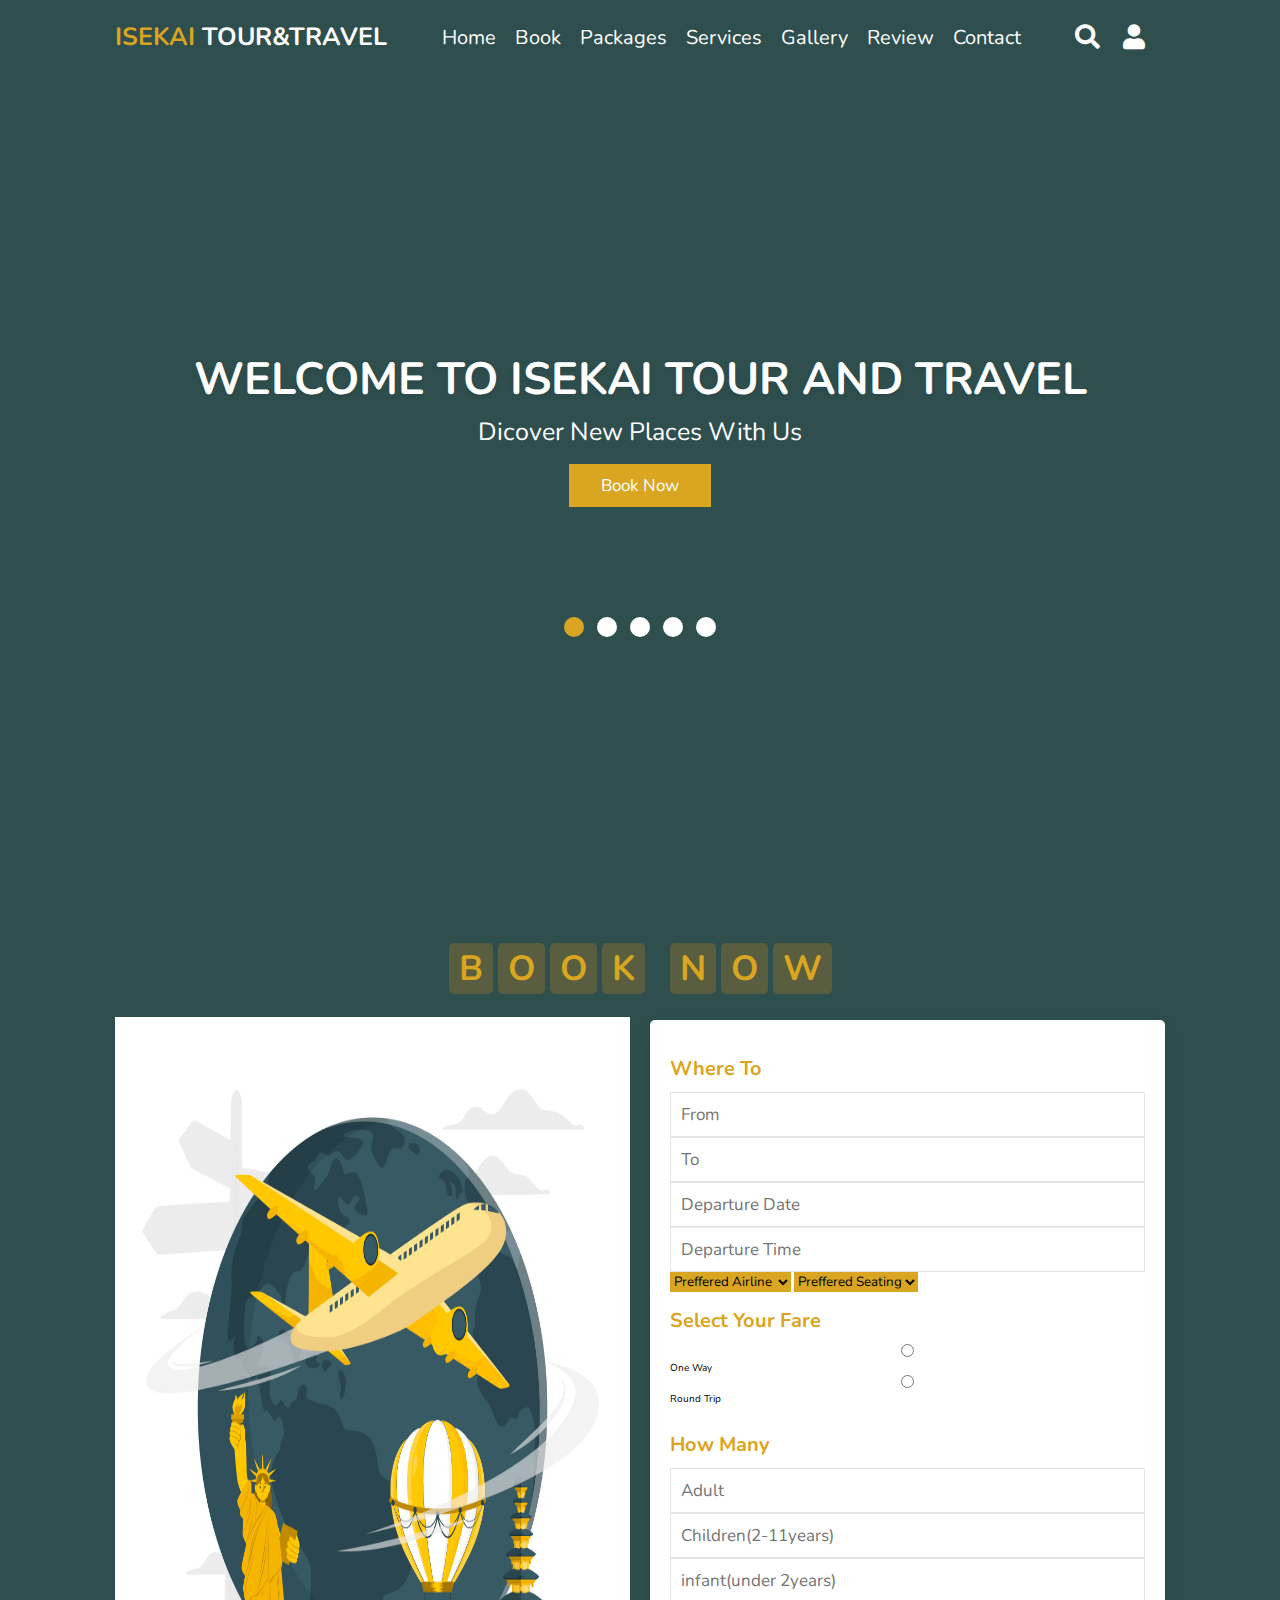
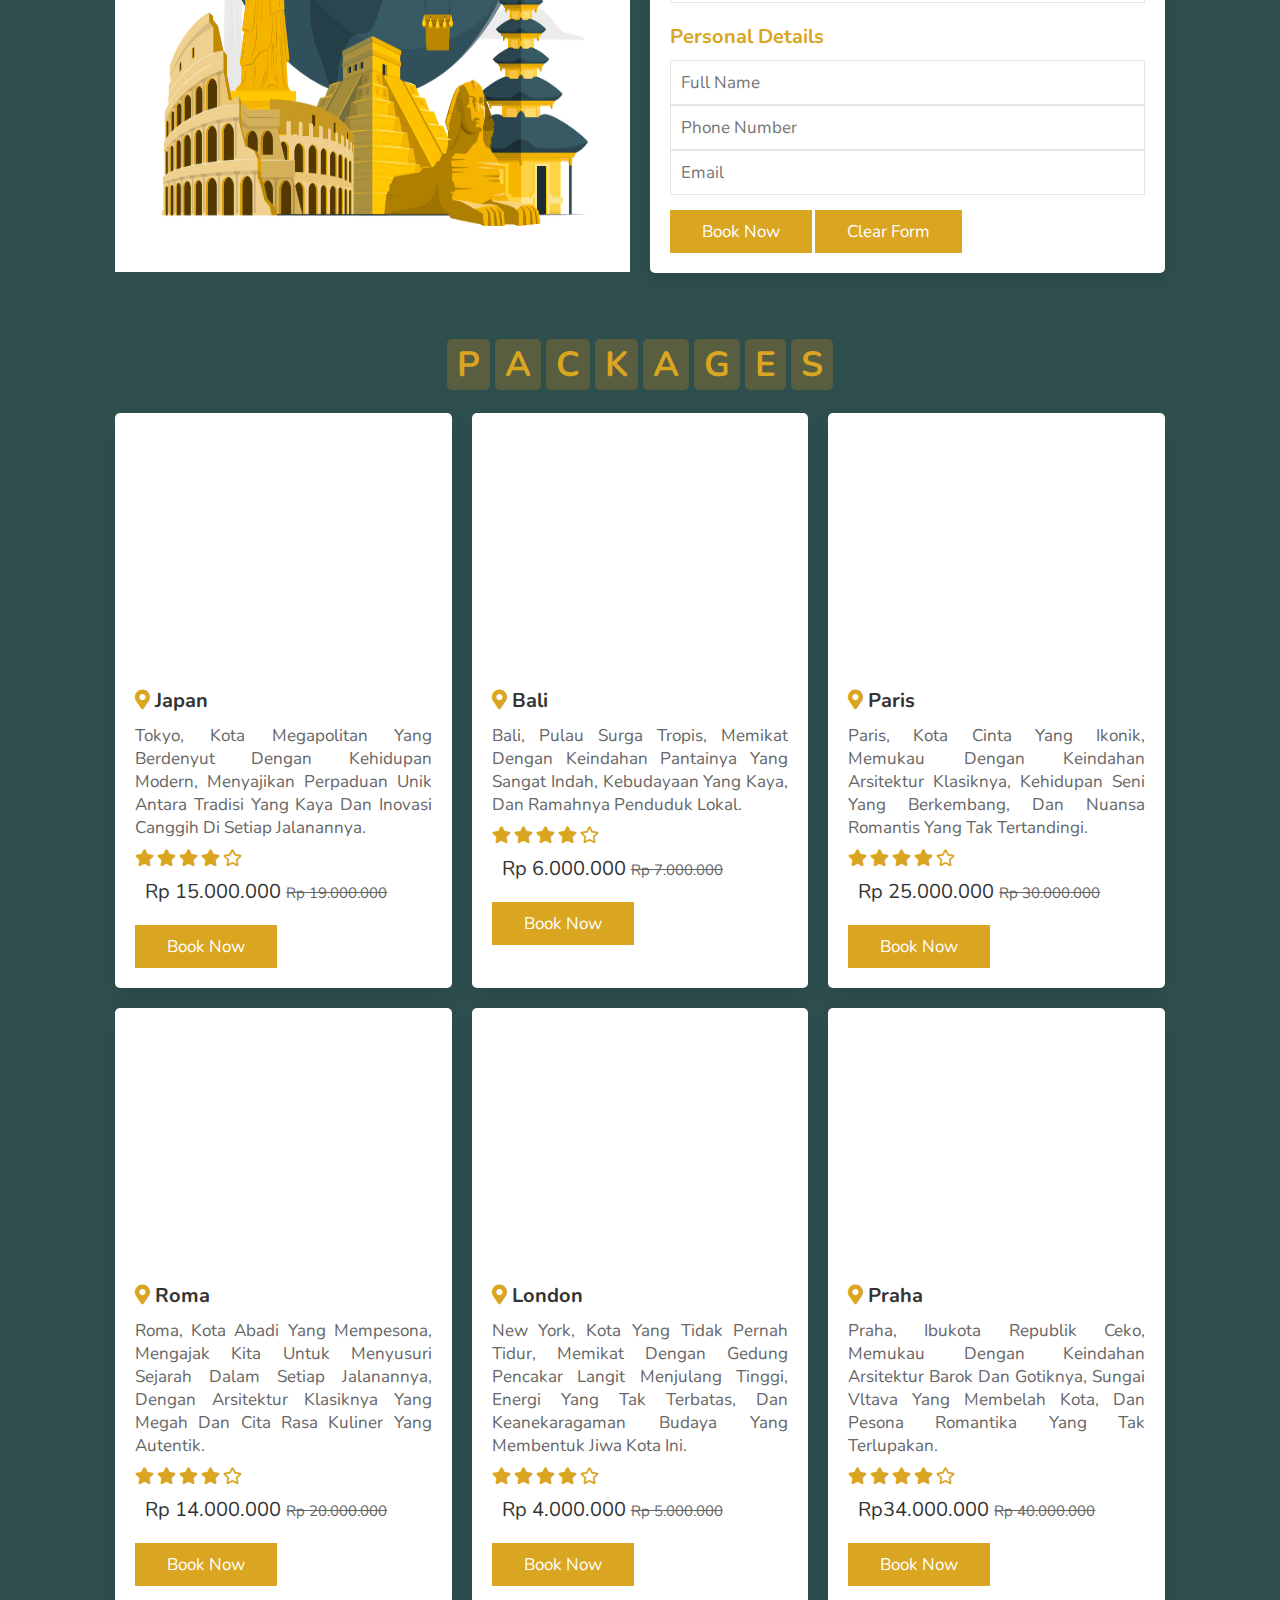
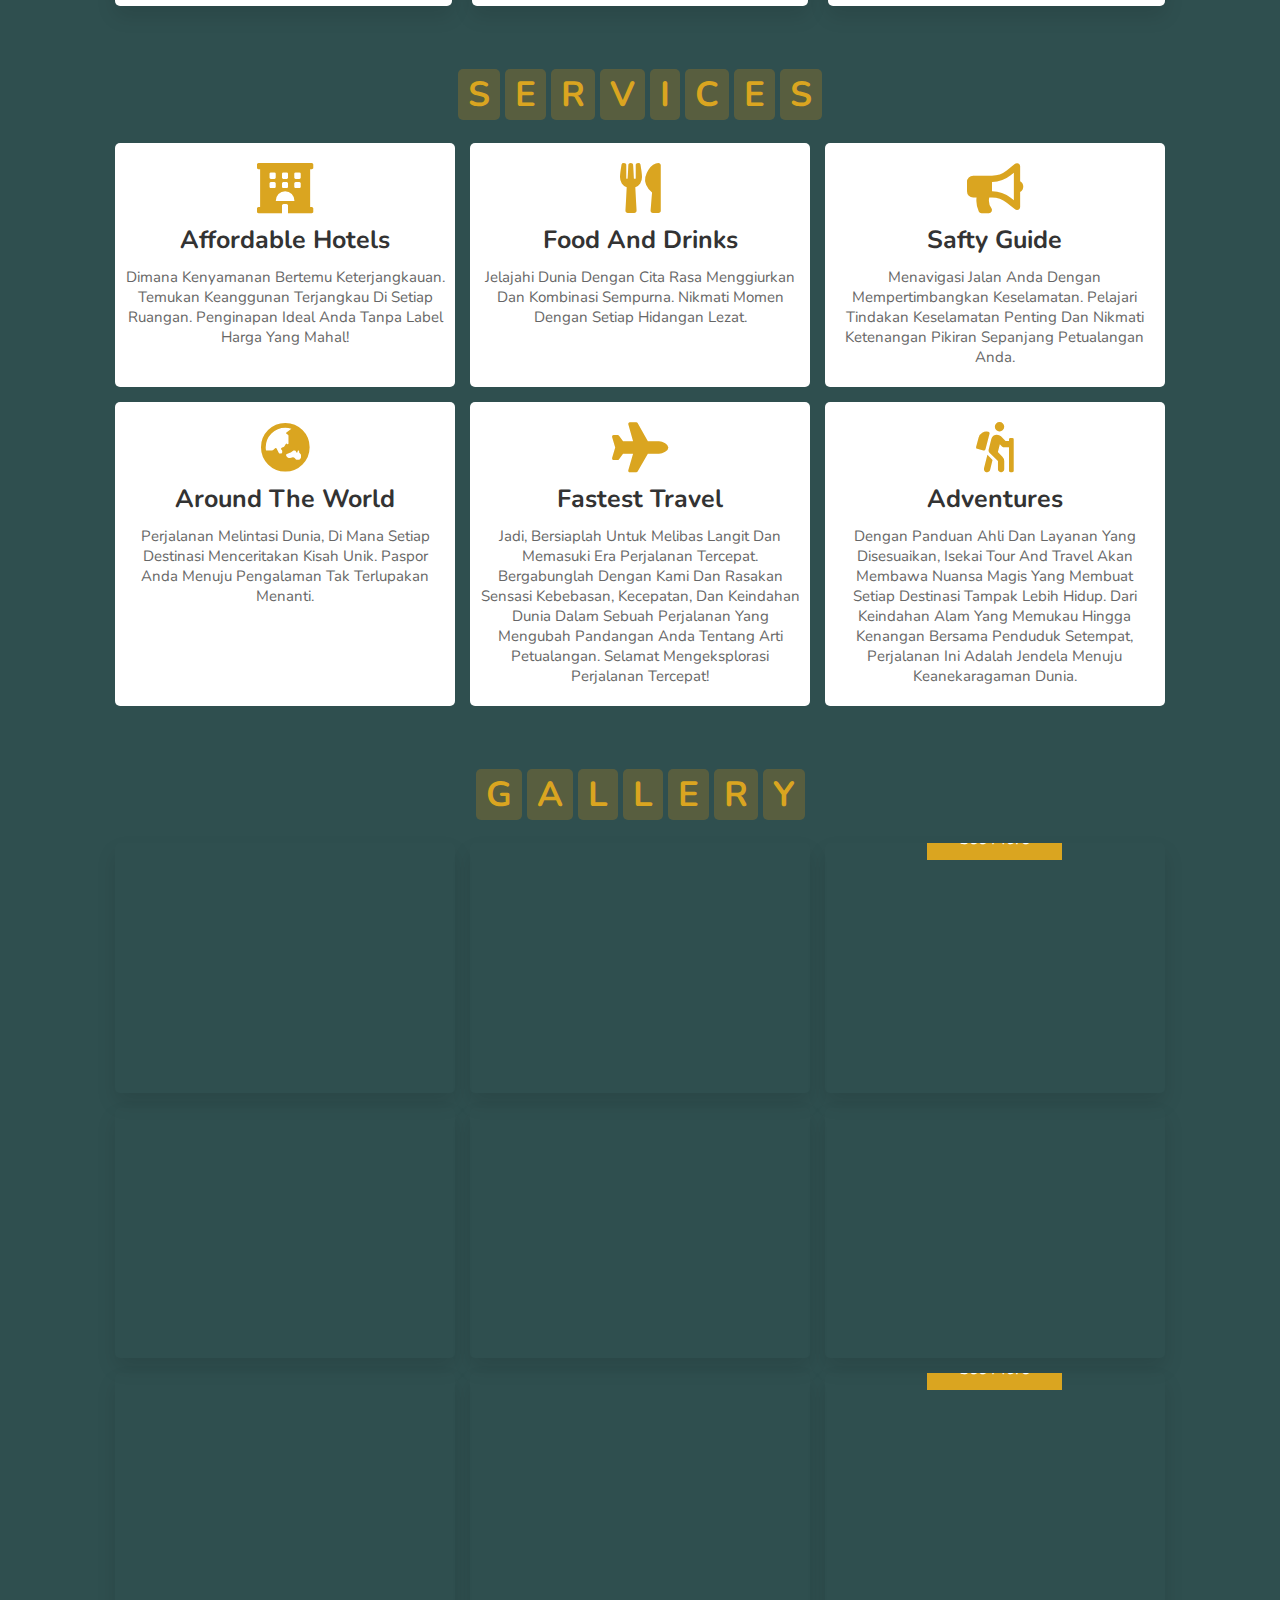
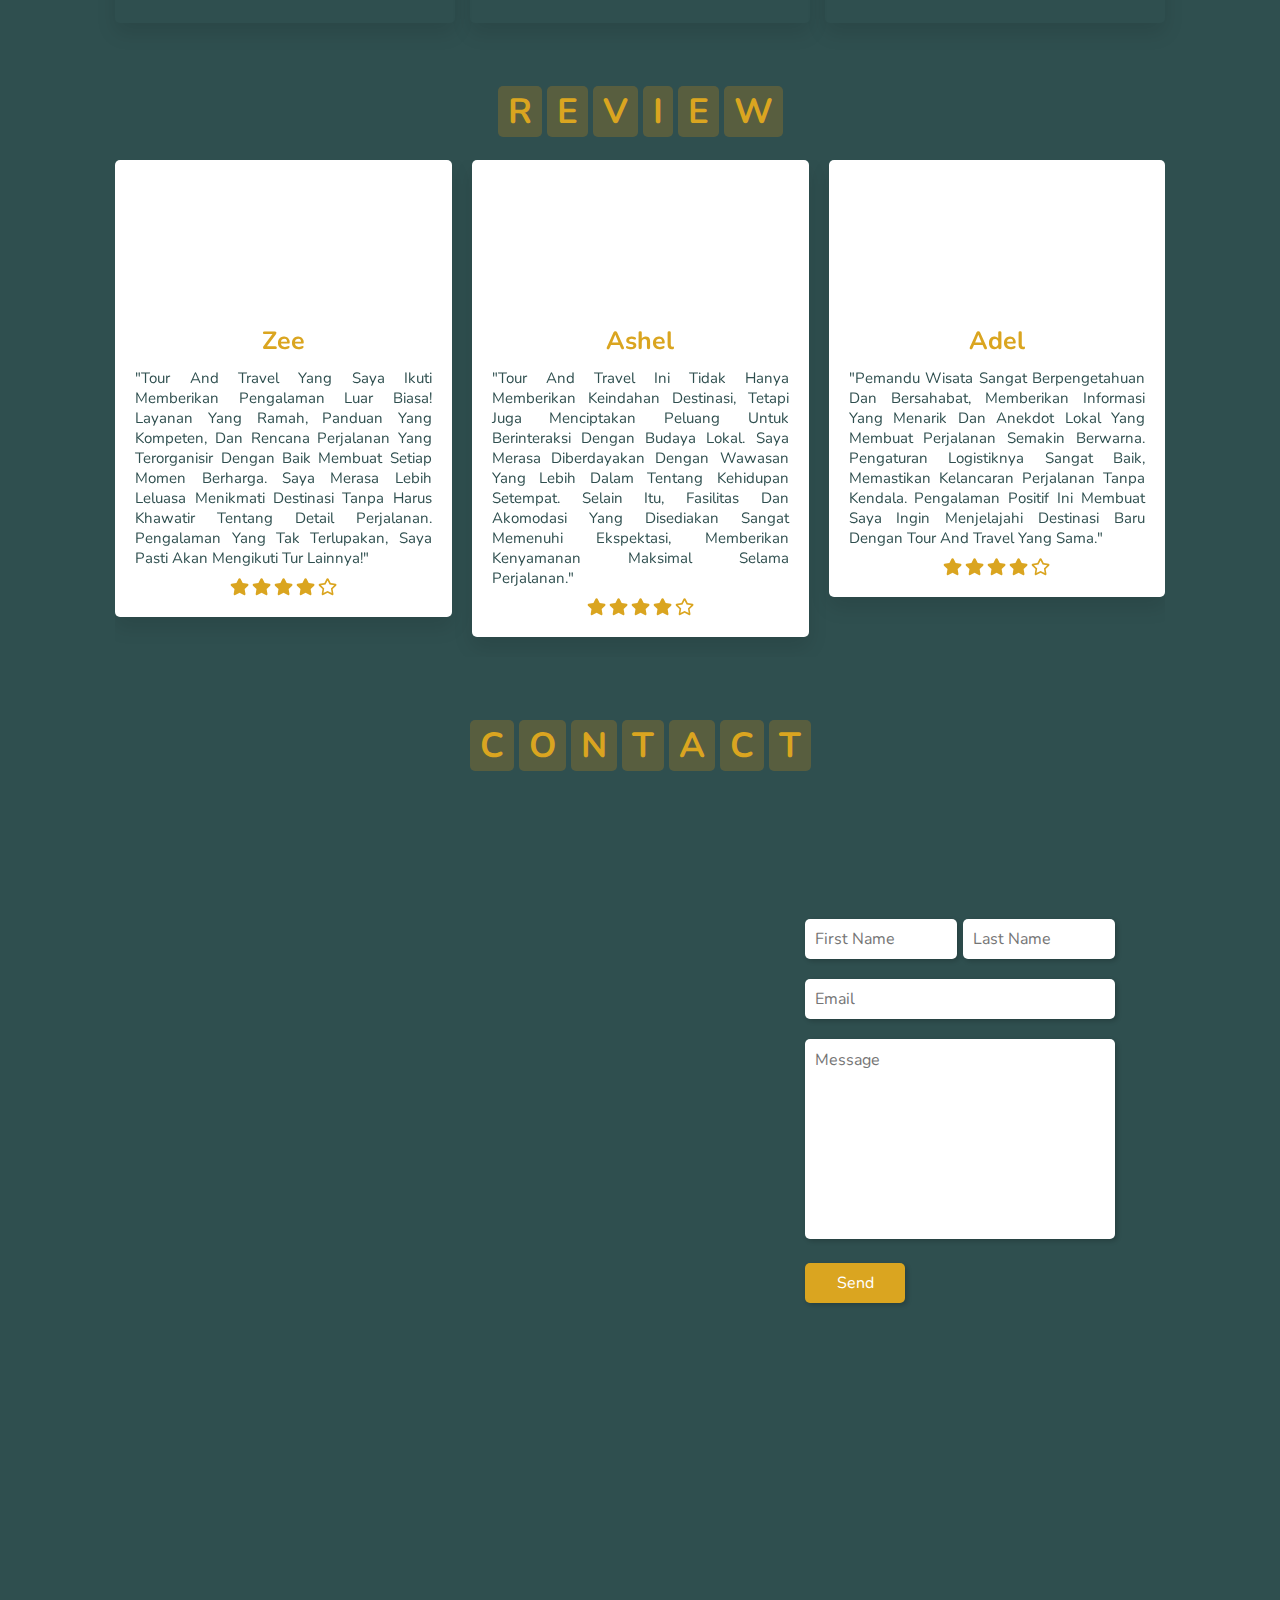
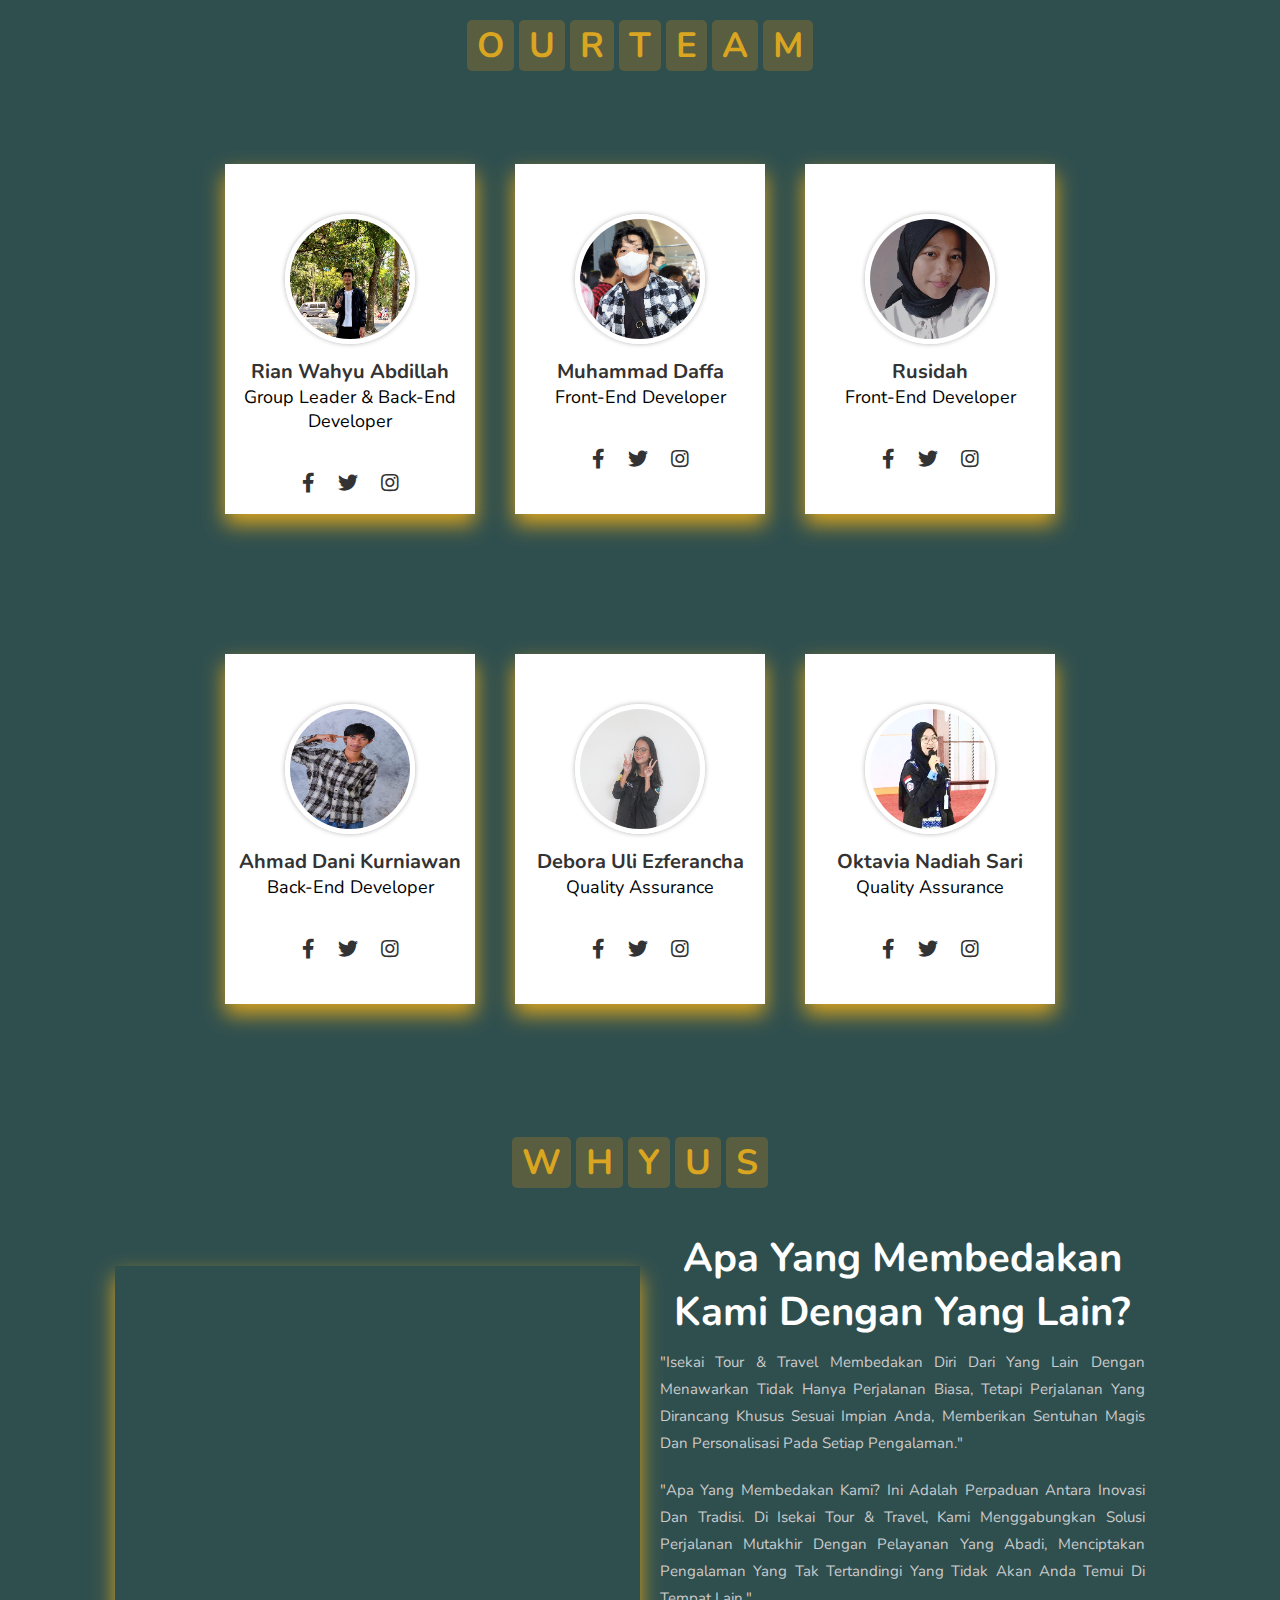
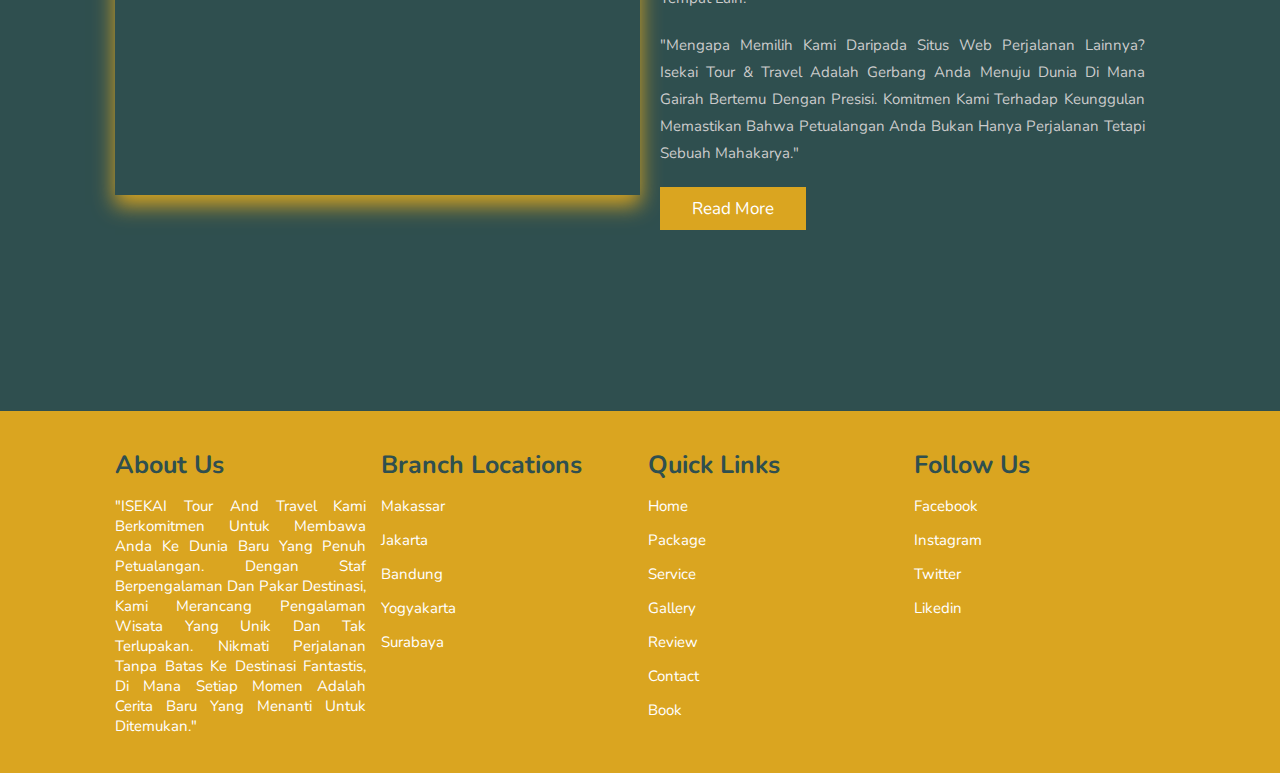
==== commit ec44b139: "first commit" ====
--- a/cps.html
+++ b/cps.html
@@ -72,13 +72,24 @@
 
 <section class="home" id="home">
     <div class="content">
-
-        <h3>Selamat datang di ISEKAI Tour and Travel</h3>
-        <p> Mari jelajahi dunia dengan ISEKAI, di mana mimpi menjadi kenyataan</p>
+        <h3>Welcome to Isekai Tour and Travel</h3>
+        <p>dicover new places with us</p>
         <a href="#" class="btn">book now</a>
     </div>
-</section>
-
+
+    <div class="controls">
+        <span class="vid-btn active" data-src="asset/vid-3.mp4"></span>
+        <span class="vid-btn" data-src="asset/vid-1.mp4"></span>
+        <span class="vid-btn" data-src="asset/vid-2.mp4"></span>
+        <span class="vid-btn" data-src="asset/vid-4.mp4"></span>
+        <span class="vid-btn" data-src="asset/vid-5.mp4"></span>
+    </div>
+
+    <div class="video-container">
+        <video src="asset/vid-3.mp4" id="video-slider" loop autoplay muted></video>
+    </div>
+
+</section>
 
 
 <section class="book" id="book">
@@ -278,10 +289,6 @@
 </section>
 
 
-
-
-
-
 <section class="services" id="services">
     <h1 class="heading">
         <span>s</span>
@@ -532,6 +539,10 @@
 
 
 
+
+
+
+
 <section class="contact" id="contact">
     <h1 class="heading">
         <span>c</span>
@@ -546,18 +557,155 @@
         <div class="img">
             <img decoding="async" src="asset/ggl.jpg" alt="">
         </div>
-        <form action="">
-            <div class="inputBox">
-                <input type="text" placeholder="name">
+        <div class="form-container">
+            <form action="">
+                <div class="inputBox">
+                    <input type="text" placeholder="first name">
+                    <input type="text" placeholder="last name">
+                </div>
                 <input type="email" placeholder="email">
-            </div>
-            <div class="inputBox">
-                <input type="number" placeholder="number">
-                <input type="text" placeholder="subject">
-            </div>
-            <textarea placeholder="message" name="" cols="30" rows="10"></textarea>
-            <input type="submit" class="btn" value="send message">
-        </form>
+                <textarea placeholder="message" cols="30" rows="10"></textarea>
+                <input type="submit" value="send">
+            </form>
+        </div>
+    </div>
+</section>
+
+
+
+
+<section class="team" id="team">
+    <h1 class="heading">
+        <span>o</span>
+        <span>u</span>
+        <span>r</span>
+        <span>t</span>
+        <span>e</span>
+        <span>a</span>
+        <span>m</span>
+    </h1>
+    <div class="row">
+
+        <div class="card">
+            <div class="img">
+                <img decoding="async" src="asset/i1.png" alt="">
+            </div>
+            <div class="info">
+                <h3>Rian Wahyu Abdillah</h3>
+                <span>group leader & Back-End Developer</span>
+                <div class="icons">
+                    <a href="#" class="fab fa-facebook-f"></a>
+                    <a href="#" class="fab fa-twitter"></a>
+                    <a href="#" class="fab fa-instagram"></a>
+                </div>
+            </div>
+        </div>
+
+        <div class="card">
+            <div class="img">
+                <img decoding="async" src="asset/i2.png" alt="">
+            </div>
+            <div class="info">
+                <h3>muhammad daffa</h3>
+                <span>Front-End Developer
+                </span>
+                <div class="icons">
+                    <a href="#" class="fab fa-facebook-f"></a>
+                    <a href="#" class="fab fa-twitter"></a>
+                    <a href="#" class="fab fa-instagram"></a>
+                </div>
+            </div>
+        </div>
+
+
+        <div class="card">
+            <div class="img">
+                <img decoding="async" src="asset/i3.png" alt="">
+            </div>
+            <div class="info">
+                <h3>Rusidah </h3>
+                <span>Front-End Developer</span>
+                <div class="icons">
+                    <a href="#" class="fab fa-facebook-f"></a>
+                    <a href="#" class="fab fa-twitter"></a>
+                    <a href="#" class="fab fa-instagram"></a>
+                </div>
+            </div>
+        </div>
+
+
+        <div class="card">
+            <div class="img">
+                <img decoding="async" src="asset/i4.png" alt="">
+            </div>
+            <div class="info">
+                <h3>Ahmad Dani Kurniawan</h3>
+                <span>Back-End Developer
+                </span>
+                <div class="icons">
+                    <a href="#" class="fab fa-facebook-f"></a>
+                    <a href="#" class="fab fa-twitter"></a>
+                    <a href="#" class="fab fa-instagram"></a>
+                </div>
+            </div>
+        </div>
+
+        <div class="card">
+            <div class="img">
+                <img decoding="async" src="asset/i5.png" alt="">
+            </div>
+            <div class="info">
+                <h3>Debora Uli Ezferancha
+                </h3>
+                <span>Quality Assurance
+                </span>
+                <div class="icons">
+                    <a href="#" class="fab fa-facebook-f"></a>
+                    <a href="#" class="fab fa-twitter"></a>
+                    <a href="#" class="fab fa-instagram"></a>
+                </div>
+            </div>
+        </div>
+
+
+        <div class="card">
+            <div class="img">
+                <img decoding="async" src="asset/i6.png" alt="">
+            </div>
+            <div class="info">
+                <h3>Oktavia Nadiah Sari</h3>
+                <span>Quality Assurance</span>
+                <div class="icons">
+                    <a href="#" class="fab fa-facebook-f"></a>
+                    <a href="#" class="fab fa-twitter"></a>
+                    <a href="#" class="fab fa-instagram"></a>
+                </div>
+            </div>
+        </div>
+    </div>
+</section>
+
+<section class="section whyus" id="whyus">
+    <h1 class="heading">
+        <span>w</span>
+        <span>h</span>
+        <span>y</span>
+        <span>u</span>
+        <span>s</span>
+    </h1>
+
+    <div class="row">
+        <div class="image">
+            <img decoding="async" src="asset/p0.jpg">
+        </div>
+        <div class="content">
+            <h3>Apa yang membedakan kami dengan yang lain?</h3>
+            <p>"Isekai Tour & Travel membedakan diri dari yang lain dengan menawarkan tidak hanya perjalanan biasa, tetapi perjalanan yang dirancang khusus sesuai impian Anda, memberikan sentuhan magis dan personalisasi pada setiap pengalaman." </p>
+            <p>"Apa yang membedakan kami? Ini adalah perpaduan antara inovasi dan tradisi. Di Isekai Tour & Travel, kami menggabungkan solusi perjalanan mutakhir dengan pelayanan yang abadi, menciptakan pengalaman yang tak tertandingi yang tidak akan Anda temui di tempat lain."</p>
+            <p>"Mengapa memilih kami daripada situs web perjalanan lainnya? Isekai Tour & Travel adalah gerbang Anda menuju dunia di mana gairah bertemu dengan presisi. Komitmen kami terhadap keunggulan memastikan bahwa petualangan Anda bukan hanya perjalanan tetapi sebuah mahakarya." </p>
+            
+            <a href="#" class="btn">read more</a>
+        </div>
     </div>
 </section>
 
--- a/CSS/cps.css
+++ b/CSS/cps.css
@@ -243,15 +243,13 @@
 }
 
 .home{
-position: relative;
-height: 100vh;
-width: 100%;
-background-image: linear-gradient(to left, rgba(0,0,0,0.6),rgba(0,0,0,0.3)),url(/asset/lp.jpg) ;
-background-size: cover;
-background-position: bottom center;
-display: flex;
-align-items: center;
-justify-content: flex-start;
+    min-height: 100vh;
+    display: flex;
+    align-items: center;
+    justify-content: center;
+    flex-flow: column;
+    position: relative;
+    z-index: 0;
 }
 
 .home .content{
@@ -260,15 +258,47 @@
 
 .home .content h3{
     font-size: 4.5rem;
-    color: goldenrod;
+    color: #fff;
     text-transform: uppercase;
-    text-shadow: 0 .3rem .5rem rgba(0,0,0,.1);
+    text-shadow: 0 .3rem .5rem rgba(0, 0,0,.1);
 }
 
 .home .content p{
     font-size: 2.5rem;
     color: #fff;
    padding:.5rem 0;
+}
+
+.home .video-container video{
+    position:absolute;
+    top:0;
+    left:0;
+    z-index: -1;
+    height:100%;
+    width:100%;
+    object-fit: cover;
+}
+
+.home .controls{
+    padding:1rem;
+    border-radius: 5rem;
+    background:darkslategray;
+    position:relative;
+    top:10rem;
+}
+
+.home .controls .vid-btn{
+    height:2rem;
+    width: 2rem;
+    display:inline-block;
+    border-radius: 50%;
+    background:#fff;
+    cursor:pointer;
+    margin: 0 .5rem;
+}
+
+.home .controls .vid-btn.active{
+    background:var(--goldenrod);
 }
 
 
@@ -499,57 +529,208 @@
     font-size: 1.7rem;
   }
 
-.contact .row{
+
+
+  .team{
+    min-height: 100vh;
+    width:100vw;
+    text-align: center;
+    background-color:darkslategray;
+}
+.team .heading{
+    color: #fff;
+}
+
+.team .heading::before,
+.team .heading::after{
+    border-color: #fff;
+}
+.team .row{
     display: flex;
+    align-items: center;
+    justify-content: center;
     flex-wrap: wrap;
-    gap: 1.5rem;
-}
-
-.contact .row .img{
-    flex: 1 1 35rem;
-}
-
-.contact .row .img img{
-    width: 100%;
-    height:500px;
-}
-
-.contact .row form{
-    flex: 1 1 35rem;
-    padding:2rem;
-    box-shadow: 0 1rem 2rem #444;
-    border-radius: .5rem;
-    background: darkslategray;
-}
-
-.contact .row form .inputBox{
-    display: flex;
-    flex-wrap: wrap;
-    justify-content:space-between;
-}
-
-.contact .row form .inputBox input,
-.contact .row form textarea {
-    width: 49%;
+}
+.team .row .card{
+    height:35rem;
+    width:25rem;
+    background: #fff;
+    text-align: center;
+    margin: 7rem 2rem;
+    position: relative;
+    overflow: hidden;
+    box-shadow: 0 1rem 2rem goldenrod;
+}
+
+.team .row .card .img{
     margin: 1rem 0;
-    padding:1rem;
-    font-size: 1.7rem;
+    padding-top: 4rem;
+}
+.team .row .card .img img{
+    height: 13rem;
+    width: 13rem;
+    border-radius: 50%;
+    border: .5rem solid #fff;
+    box-shadow: 0 0 .5rem 0 rgba(0, 0, 0,.3);
+    object-fit: cover;
+}
+
+.team .row .card .info h3{
+    font-size: 2rem;
     color:#333;
-    text-transform: none;
-}
-
-.contact .row form textarea{
-    height:27rem;
-    resize:none;
-    width:100%;
-}
-
+}
+
+.team .row .card .info span{
+    font-size: 1.8rem;
+    color:var(--color);
+}
+
+.team .row .card .info .icons a{
+    margin-top:4rem;
+    padding:0 1rem;
+    font-size:2rem;
+    color:#333;
+}
+
+.team .row .card .info .icons a:hover{
+    color:var(--color);
+}
+
+.team .row .card::before,
+.team .row .card::after{
+    content:"";
+    position:absolute;
+    border-radius: 50%;
+    height:15rem;
+    width:15rem;
+    z-index: -1;
+}
+
+.team .row .card::before{
+    background: var(--color);
+    top: -3rem;
+    right: -4rem;
+}
+.team .row .card::after{
+    background: #ccc;
+    bottom: -3rem;
+    left: -4rem;
+}
 
 .brand-container{
     justify-content: center;
     text-align:center;
     background-color: darkslategray;
 }
+
+
+.contact{
+    min-height: 100vh;
+    width:100vw;
+    text-align: center;
+
+}
+
+.contact .row{
+    display: flex;
+    align-items: center;
+    justify-content:center;
+}
+
+.contact .row .img img{
+    height:70vh;
+    width:50vw;
+}
+
+.contact .row .form-container{
+    width:50%;
+    text-align:left;
+    padding:0 5rem;
+   
+}
+
+.contact .row .form-container input, textarea{
+    outline: none;
+    border:none;
+    height:4rem;
+    background: none;
+    border-radius: .5rem;
+    box-shadow: .2rem .2rem .5rem rgba(0, 0, 0,.2);
+    padding:0 1rem;
+    margin:1rem 0;
+    font-size: 1.6rem;
+    background: white;
+}
+
+.contact .row .form-container .inputBox{
+    width: 100%;
+    display:flex;
+    justify-content:space-between;
+    
+}
+
+.contact .row .form-container .inputBox input[type="text"]{
+    width:49%;
+}
+
+.contact .row .form-container input[type="email"]{
+    width:100%;
+}
+
+.contact .row .form-container textarea{
+    width:100%;
+    height:20rem;
+    padding:1rem;
+    resize:none;
+}
+.contact .row .form-container input[type="submit"]{
+    background-color:var(--goldenrod);
+    color:#fff;
+    cursor: pointer;
+    height:4rem;
+    width:10rem;
+}
+
+.contact .row .form-container input[type="submit"]:hover{
+   opacity: .8;
+   letter-spacing: 0.5rem;
+}
+
+
+.whyus .row{
+    display: flex;
+    align-items: center;
+    background: var(--black);
+    flex-wrap: wrap;
+}
+
+.whyus .row .image{
+    flex:1 1 45rem;
+    box-shadow: 0 1rem 2rem goldenrod;
+}
+.whyus .row .image img{
+    width: 100%;
+}
+.whyus .row .content{
+    flex:1 1 45rem;
+    padding:2rem;
+}
+.whyus .row .content h3{
+    font-size: 4rem;
+    color: #fff;
+    text-align: center;
+}
+
+.whyus .row .content p{
+    font-size: 1.5rem;
+    color: #ccc;
+    padding: 1rem 0;
+    line-height: 1.8;
+    text-align: justify;
+}
+
+
+
 
 .brand-container .swiper-slide img{
     width: 50%;
